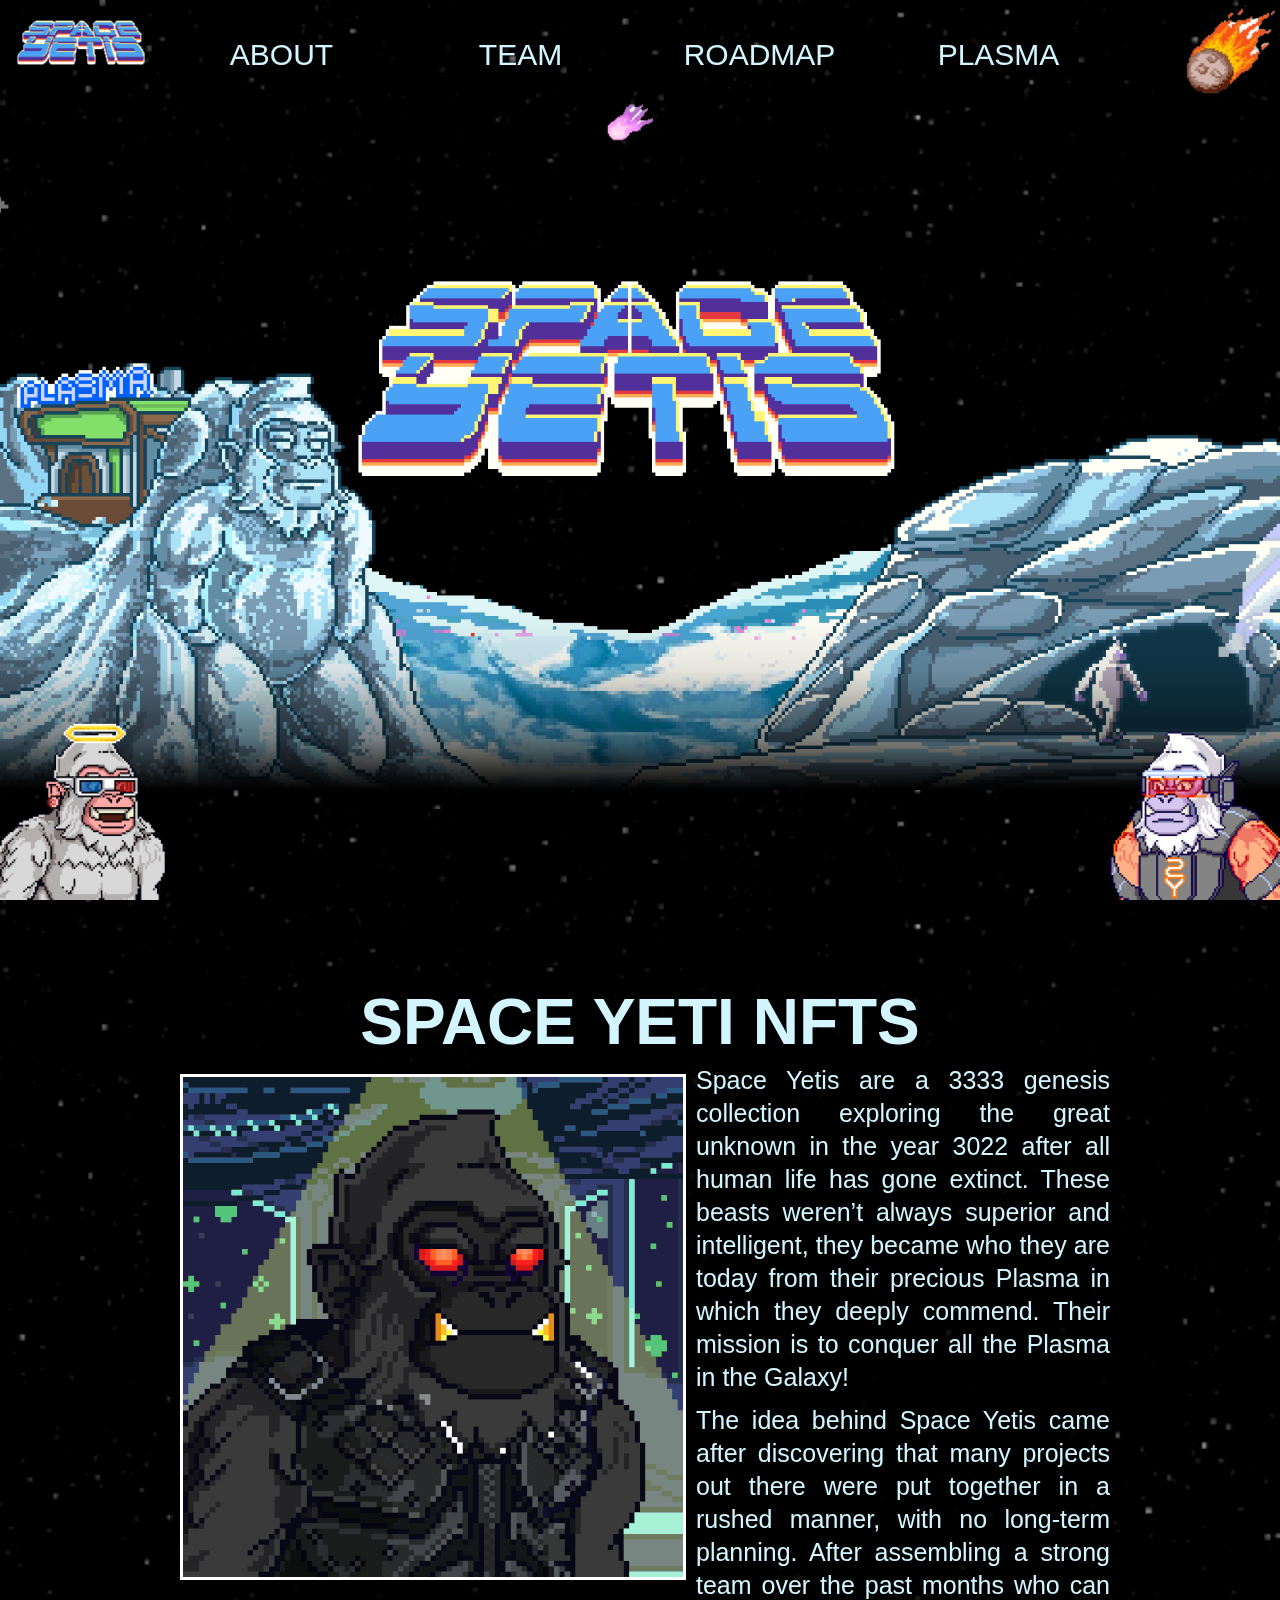
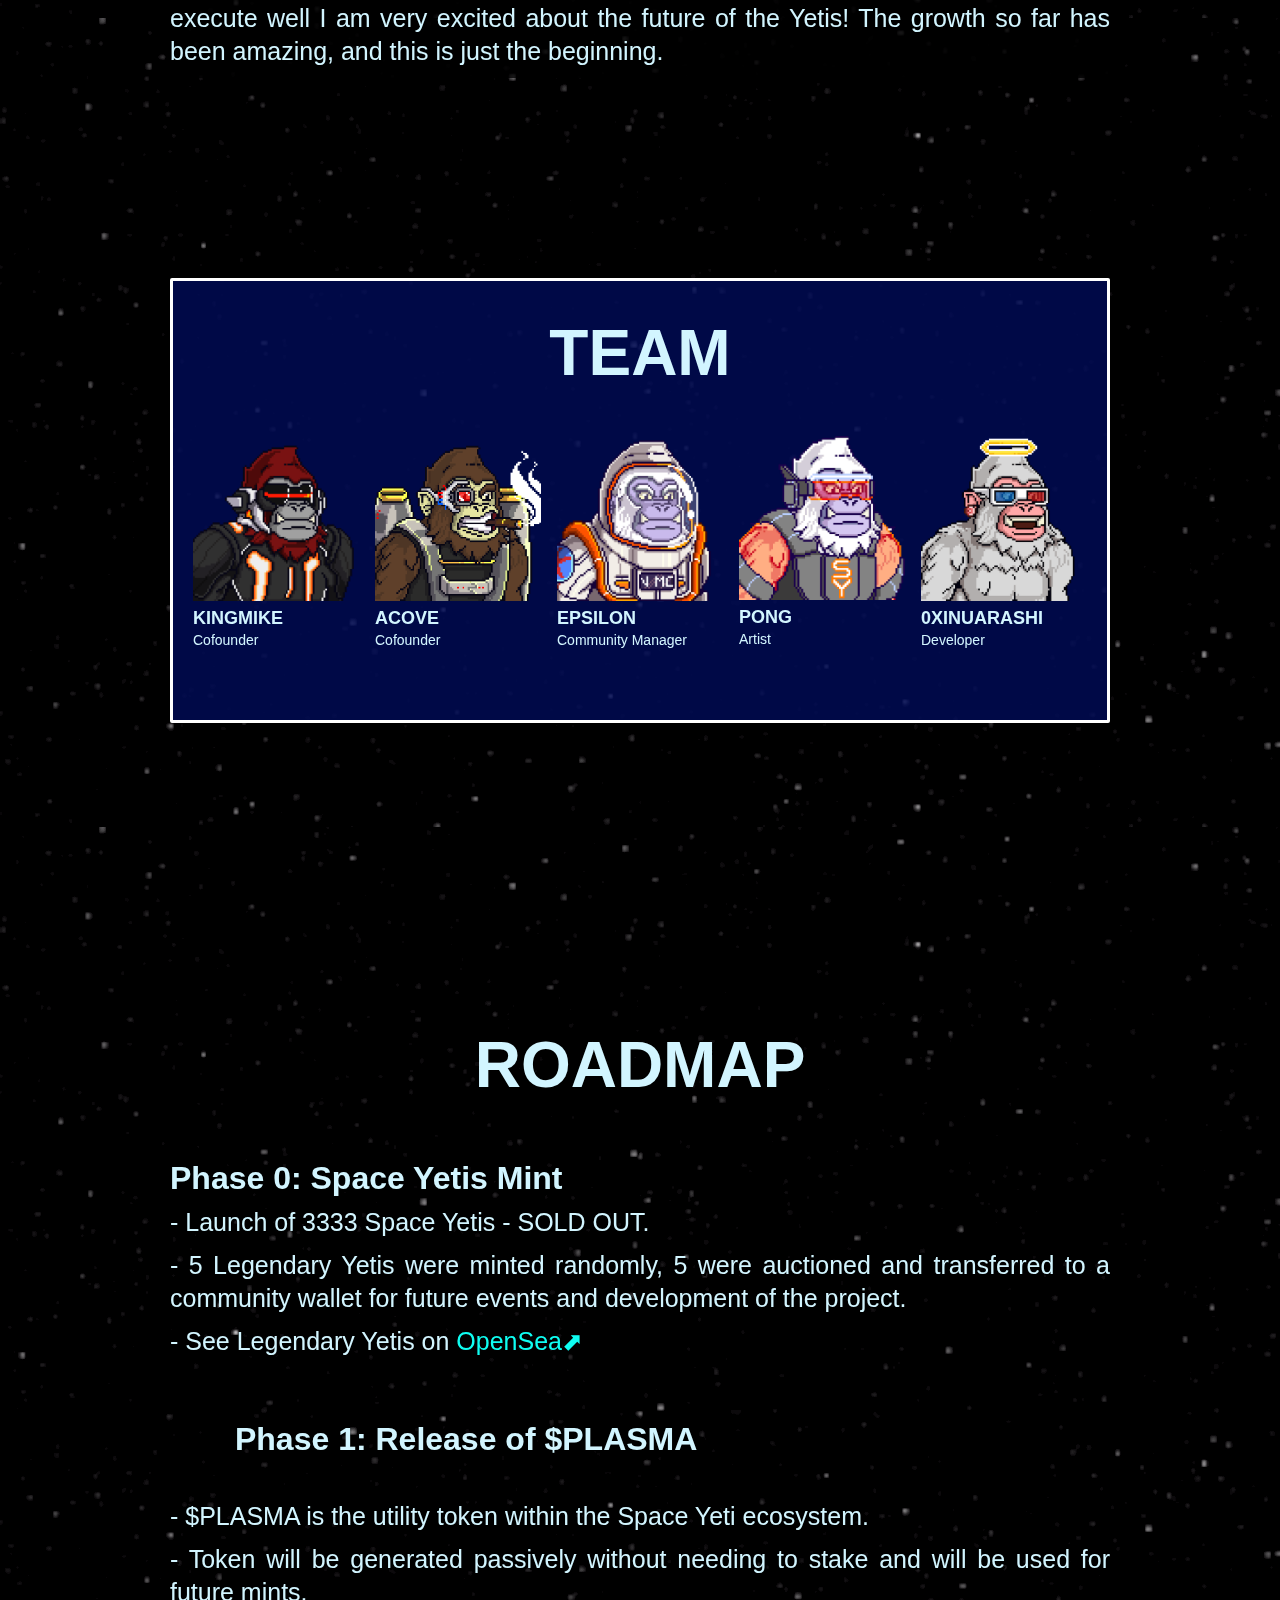
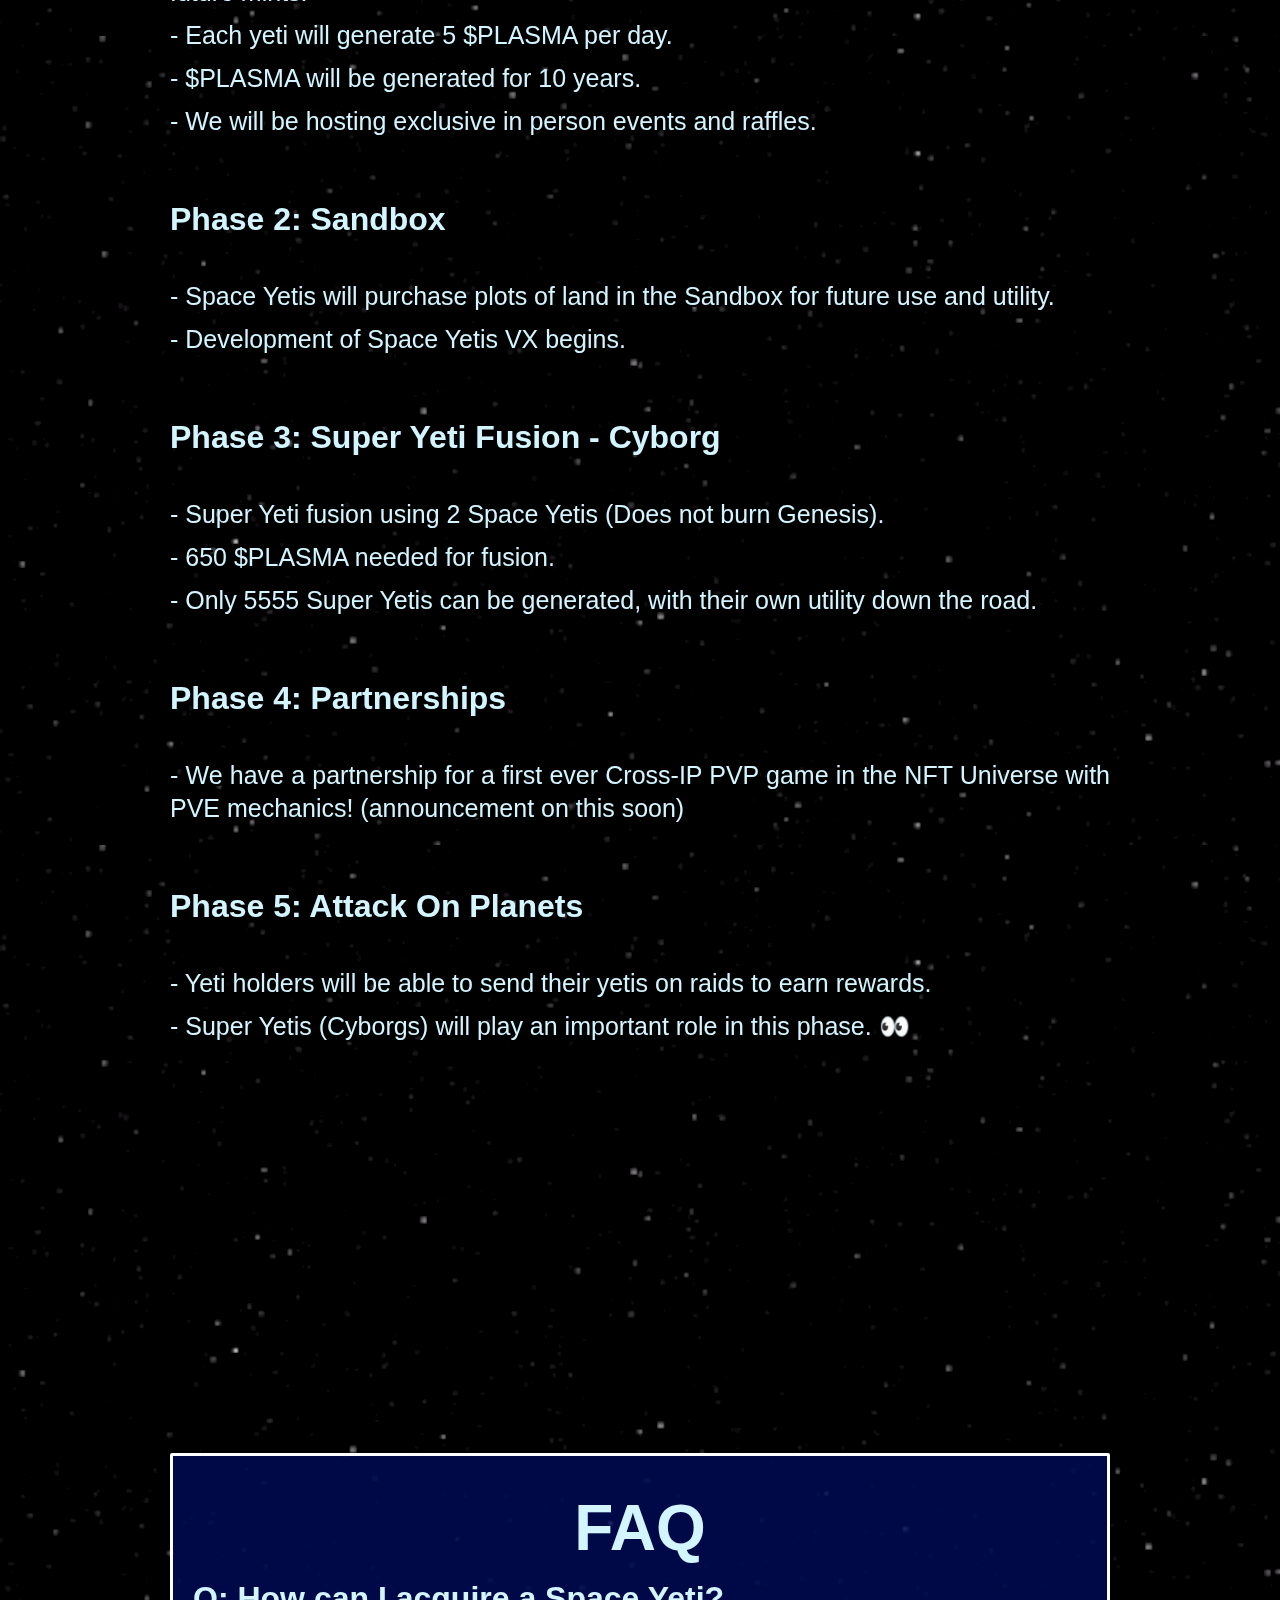
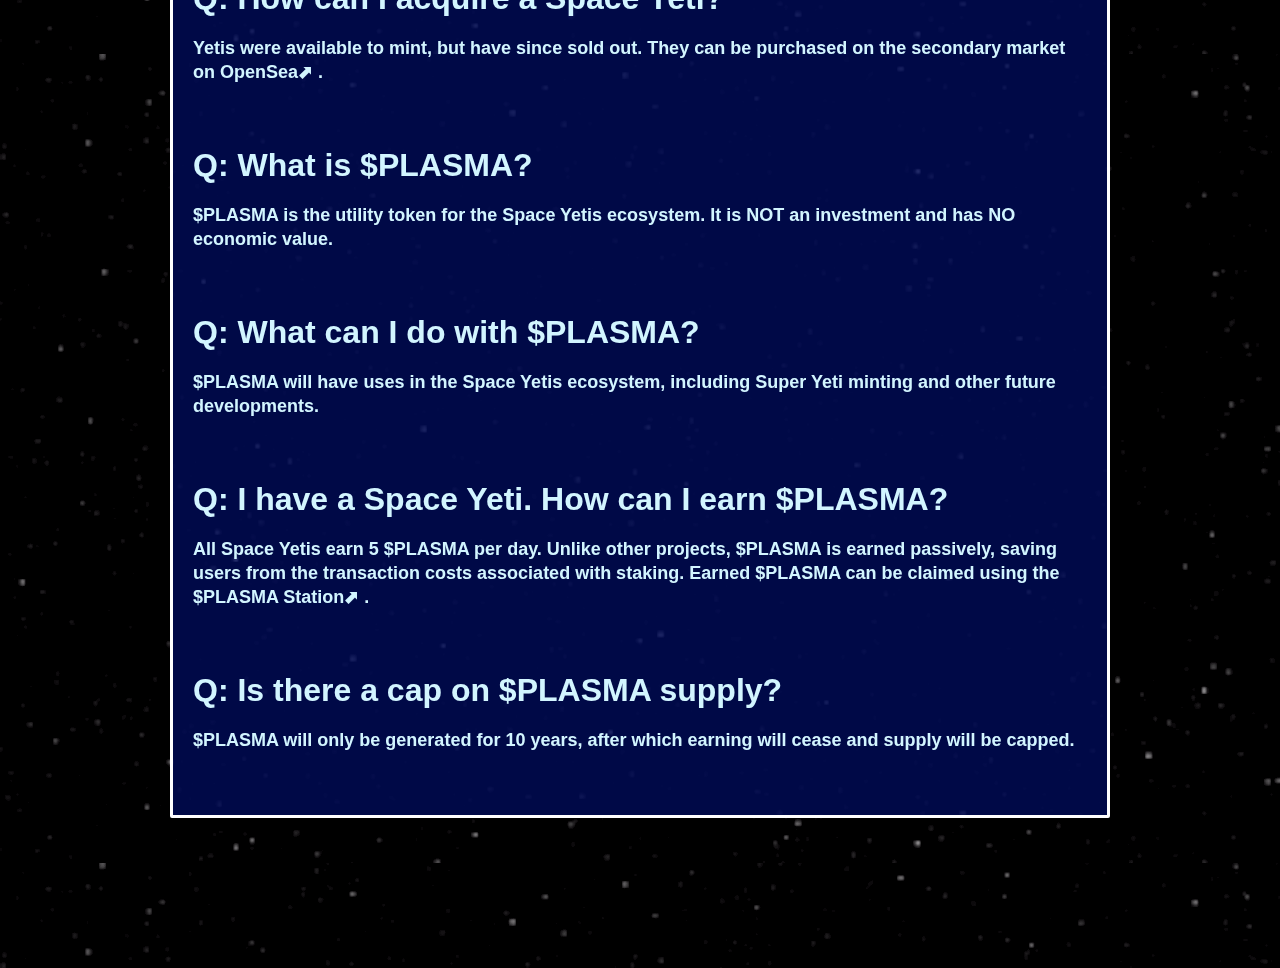
==== index.html @ 7cda2934 "discord embed" ====
<!DOCTYPE html>
<html data-wf-page="611d0d9b752438d09b44e08e" data-wf-site="611d0d9b752438eba744e08d">
   <head>
      <meta charset="utf-8">
      <title>Space Yetis</title>
      <meta content="Space Yetis are a 3333 genesis collection exploring the great unknown in the year 3022 after all human life has gone extinct. Their mission is to conquer all the Plasma in the Galaxy!" name="description">
      <meta content="Space Yetis" property="og:title">
      <meta content="Space Yetis are a 3333 genesis collection exploring the great unknown in the year 3022 after all human life has gone extinct. Their mission is to conquer all the Plasma in the Galaxy!" property="og:description">
      <meta content="Space Yetis" property="twitter:title">
      <meta content="Space Yetis are a 3333 genesis collection exploring the great unknown in the year 3022 after all human life has gone extinct. Their mission is to conquer all the Plasma in the Galaxy!" property="twitter:description">
      <meta property="og:type" content="website">
      <meta property="og:image" content="https://raw.githubusercontent.com/saintmaxi/space-yetis/main/images/epsilon.png">
      <meta property="og:image:width" content="250">
      <meta property="og:image:height" content="250">
      <meta name="twitter:image" content="https://raw.githubusercontent.com/saintmaxi/space-yetis/main/images/epsilon.png"/> 
      <meta content="width=device-width, initial-scale=1" name="viewport">
      <meta content="Webflow" name="generator">
      <script src="js/webflow.js" type="text/javascript"></script>
      <link href="https://fonts.cdnfonts.com/css/minecraft-3" rel="stylesheet">
      <link href="css/yetis.webflow.css" rel="stylesheet" type="text/css">
      <link href="css/normalize.css" rel="stylesheet" type="text/css">
      <link href="css/index.css" rel="stylesheet" type="text/css">
      <script type="text/javascript">!function(o,c){var n=c.documentElement,t=" w-mod-";n.className+=t+"js",("ontouchstart"in o||o.DocumentTouch&&c instanceof DocumentTouch)&&(n.className+=t+"touch")}(window,document);</script>
      <link href="images/favicon.png" rel="shortcut icon" type="image/x-icon">
      <link href="images/webclip.png" rel="apple-touch-icon">
   </head>
   <body class="body">
      <img src="images/comet.png" class="fall meteor1">
      <img src="images/meteor.png" class="fall meteor2">
      <img src="images/meteor.png" class="fall meteor3">
      <img src="images/comet.png" class="fall meteor4">
      <img src="images/comet.png" class="fall meteor5">
      <img src="images/meteor.png" class="fall meteor6">
      <img src="images/ufo.png" class="ufo">


      <img src="images/inu-yeti.png" class="fix"/>
      <img src="images/yeti-base2.png" class="fix2"/>
      <a href="/#"><img id="logo" src="images/logo-cropped.gif"></a>
      <div id="top" class="section star-background wf-section">
         <div class="header w-container">
            <div class="w-layout-grid grid-header">
               <a href="#about" class="link w-inline-block">
                  <div class="header-menu">ABOUT</div>
               </a>
               <a href="#team" class="link w-inline-block">
                  <div class="header-menu">TEAM</div>
               </a>
               <a href="#roadmap" class="link w-inline-block">
                  <div class="header-menu">ROADMAP</div>
               </a>
                  <a href="plasma.html" class="link w-inline-block">
                  <div class="header-menu">PLASMA</div>
               </a>
            </div>
         </div>
      </div>
      <div class="section banner wf-section hide-on-mobile">
         <img src="images/bannergif.gif" loading="lazy" alt="" class="banner-img banner-img3">
         <div class="gradiant"></div>
      </div>
      <div id="about" class="section body-section body-1 wf-section">
         <div class="container w-container box2">
                  <div style="text-align: center;">
                     <h1 class="body-heading section-title yeti-title">SPACE YETI NFTS</h1>
                        <img id = "main-yeti" src="images/yegis.gif" loading="lazy" alt="">
                     <div class="body-text">
                        <p>Space Yetis are a 3333 genesis collection exploring the great unknown in the year 3022 after all human life has gone extinct. These beasts weren’t always superior and intelligent, they became who they are today from their precious Plasma in which they deeply commend. Their mission is to conquer all the Plasma in the Galaxy! </p>
                        <p>The idea behind Space Yetis came after discovering that many projects out there were put together in a rushed manner, with no long-term planning. After assembling a strong team over the past months who can execute well I am very excited about the future of the Yetis! The growth so far has been amazing, and this is just the beginning. </p>
                     </div>
                  </div>
         </div>
      </div>
      <div id="team" class="section body-1 wf-section">
         <div class="container w-container box  w-container2">
         <div class="container w-container">
            <h1 class="body-heading center-div section-title">TEAM</h1>
         </div>
         <div class="container w-container">
            <div class="w-layout-grid grid">
               <div class="link w-inline-block center-div">
                  <img src="images/Mike.png" loading="lazy" width="180" sizes="(max-width: 400px) alt="" style="transform: translate3d(0px, 0px, 0px) scale3d(1, 1, 1) rotateX(0deg) rotateY(0deg) rotateZ(0deg) skew(0deg, 0deg); transform-style: preserve-3d;">
                  <h4 class="heading-5 team">KINGMIKE</h4>
                  Cofounder
               </div>
               <div class="link w-inline-block center-div">
                  <img src="images/acove.png" loading="lazy" width="180" sizes="(max-width: 400px) alt="" style="transform: translate3d(0px, 0px, 0px) scale3d(1, 1, 1) rotateX(0deg) rotateY(0deg) rotateZ(0deg) skew(0deg, 0deg); transform-style: preserve-3d;">
                  <h4 class="heading-5 team">ACOVE</h4>
                  Cofounder
               </div>
               <div class="link w-inline-block center-div">
                  <img src="images/epsilon.png" loading="lazy" width="180" sizes="(max-width: 400px) alt="" style="transform: translate3d(0px, 0px, 0px) scale3d(1, 1, 1) rotateX(0deg) rotateY(0deg) rotateZ(0deg) skew(0deg, 0deg); transform-style: preserve-3d;">
                  <h4 class="heading-5  team">EPSILON</h4>
                  Community Manager
               </div>
               <div class="link w-inline-block center-div">
                  <img src="images/pong.png" loading="lazy" width="180" sizes="(max-width: 400px) 86vw, 248px" alt="" style="transform: translate3d(0px, 0px, 0px) scale3d(1, 1, 1) rotateX(0deg) rotateY(0deg) rotateZ(0deg) skew(0deg, 0deg); transform-style: preserve-3d;">
                  <h4 class="heading-5 team">PONG</h4>
                  Artist
               </div>
               <div class="link w-inline-block center-div">
                  <img src="images/inu-yeti.png" loading="lazy" width="180" sizes="(max-width: 400px) 86vw, 248px" alt="" style="transform: translate3d(0px, 0px, 0px) scale3d(1, 1, 1) rotateX(0deg) rotateY(0deg) rotateZ(0deg) skew(0deg, 0deg); transform-style: preserve-3d;">
                  <h4 class="heading-5 team">0XINUARASHI</h4>
                  Developer
               </div>
            </div>
         </div>
          </div>
      </div>

      <div id="roadmap" class="section body-1 wf-section">
         <div class="container w-container">
            <div id="inner-roadmap" class="scroll">
               <h1 class="body-heading section-title">ROADMAP</h1>
               <div class="body-text">
                  <br>
                  <h2 class="body-heading">Phase 0: Space Yetis Mint</h2>
                  <p>- Launch of 3333 Space Yetis - SOLD OUT.</p>
                  <p>- 5 Legendary Yetis were minted randomly, 5 were auctioned and transferred to a community wallet for future events and development of the project.</p>
                  <p>- See Legendary Yetis on <a href="https://opensea.io/collection/space-yetis-official?search[sortAscending]=true&search[sortBy]=PRICE&search[stringTraits][0][name]=LEGENDARY&search[stringTraits][0][values][0]=Pepe%20Yeti&search[stringTraits][0][values][1]=Monkey%20King%20Yeti&search[stringTraits][0][values][2]=Mecha%20Yeti&search[stringTraits][0][values][3]=Custom%20Yeti%202&search[stringTraits][0][values][4]=Custom%20Yeti%201&search[stringTraits][0][values][5]=Chewbacca%20Yeti&search[stringTraits][0][values][6]=Celestial%20Yeti&search[stringTraits][0][values][7]=Astro%20Yeti&search[stringTraits][0][values][8]=Alien%20Yeti&search[stringTraits][0][values][9]=Alpha%20Yeti" style="color: #0FFEF2" target="_blank" class="link">OpenSea⬈</a></p>
                  <br>
                  <h2 class="body-heading"><span class="one">></span><span class="two">></span><span class="three">></span> Phase 1: Release of $PLASMA</h2>
                  <br>
                  <p>- $PLASMA is the utility token within the Space Yeti ecosystem.</p>
                  <p>- Token will be generated passively without needing to stake and will be used for future mints.</p>
                  <p>- Each yeti will generate 5 $PLASMA per day.</p>
                  <p>- $PLASMA will be generated for 10 years.</p>
                  <p>- We will be hosting exclusive in person events and raffles.</p>
                  <br>
                  <h2 class="body-heading">Phase 2: Sandbox</h2>
                  <br>
                  <p>- Space Yetis will purchase plots of land in the Sandbox for future use and utility.</p>
                  <p>- Development of Space Yetis VX begins.</p>
                  <br>
                  <h2 class="body-heading">Phase 3: Super Yeti Fusion - Cyborg</h2> 
                  <br>
                  <p>- Super Yeti fusion using 2 Space Yetis (Does not burn Genesis).</p>
                  <p>- 650 $PLASMA needed for fusion.</p>
                  <p>- Only 5555 Super Yetis can be generated, with their own utility down the road.</p>
                  <br>
                  <h2 class="body-heading">Phase 4: Partnerships</h2>
                  <br>
                  <p>- We have a partnership for a first ever Cross-IP PVP game in the NFT Universe with PVE mechanics! (announcement on this soon)</p>
                  <br>
                  <h2 class="body-heading">Phase 5: Attack On Planets</h2>
                  <br>
                  <p>- Yeti holders will be able to send their yetis on raids to earn rewards.</p>
                  <p>- Super Yetis (Cyborgs) will play an important role in this phase. 👀</p>
               </div>
            </div>
         </div>
      </div>

      <div id="faq" class="section body-1 wf-section">
         <div class="container w-container box">
            <h1 class="body-heading section-title">FAQ</h1>
            <div class="body-text">
               <h2>Q: How can I acquire a Space Yeti?<h2>
               <h4>Yetis were available to mint, but have since sold out. They can be purchased on the secondary market on <a href="https://opensea.io/collection/space-yetis-official" target="_blank" class="link">OpenSea⬈</a> .</h4>
               <br>
               <h2>Q: What is $PLASMA?<h2>
               <h4>$PLASMA is the utility token for the Space Yetis ecosystem. It is NOT an investment and has NO economic value.</h4>
               <br>
               <h2>Q: What can I do with $PLASMA?<h2>
               <h4>$PLASMA will have uses in the Space Yetis ecosystem, including Super Yeti minting and other future developments.</h4>
               <br>
               <h2>Q: I have a Space Yeti. How can I earn $PLASMA?<h2>
               <h4>All Space Yetis earn 5 $PLASMA per day. Unlike other projects, $PLASMA is earned passively, saving users from the transaction costs associated with staking. Earned $PLASMA can be claimed using the <a href="plasma.html" target="_blank" class="link">$PLASMA Station⬈</a> .</h4>
               <br>
               <h2>Q: Is there a cap on $PLASMA supply?<h2>
               <h4>$PLASMA will only be generated for 10 years, after which earning will cease and supply will be capped.</h4>
               <br>
            </div>
         </div>
      </div>
      <div>
         <div class="section body-section footer wf-section">
            <div class="container w-container footer-section">
               <div class="w-row">
                  <a href="https://twitter.com/SpaceYetisNFT" target="_blank" class="link w-inline-block">
                     <img src="images/twitter.png" loading="lazy" alt="">
                  </a>
                  <a href="https://discord.gg/spaceyetis" target="_blank" class="link w-inline-block">
                     <img src="images/discord.png" loading="lazy" alt="">
                  </a>
                  <a href="https://opensea.io/collection/space-yetis-official" target="_blank" class="link w-inline-block">
                     <img src="images/opensea.png" loading="lazy" alt="">
                  </a>
                  <a href="https://etherscan.io/address/0x33a39af0f83e9d46a055e6eebde3296d26d916f4" target="_blank" class="link w-inline-block">
                     <img src="images/etherscan.png" loading="lazy" alt="">
                  </a>
               </div>
            </div>
         </div>
      </div>
      <script src="https://d3e54v103j8qbb.cloudfront.net/js/jquery-3.5.1.min.dc5e7f18c8.js?site=611d0d9b752438eba744e08d" type="text/javascript" integrity="sha256-9/aliU8dGd2tb6OSsuzixeV4y/faTqgFtohetphbbj0=" crossorigin="anonymous"></script>
      <script type="application/javascript"
         src="https://cdn-cors.ethers.io/lib/ethers-5.5.1.umd.min.js"></script>
      <link href="css/webflow.css" rel="stylesheet" type="text/css">
      <script src="./scripts/animations.js"></script>

   </body>
</html>
---- css/yetis.webflow.css ----
.w-layout-grid {
	display: -ms-grid;
	display: grid;
	grid-auto-columns: 1fr;
	-ms-grid-columns: 1fr 1fr;
	grid-template-columns: 1fr 1fr;
	-ms-grid-rows: auto auto;
	grid-template-rows: auto auto;
	grid-row-gap: 16px;
	grid-column-gap: 16px
}

html, body {
	overscroll-behavior: none;
	font-family: Minecraft, sans-serif;
	margin: 0;
	width: 100%;
	height: 100%;
}

select {
	color: black;
	font-size: 23px;
	line-height: 25px;
	padding-bottom: 5px;
}

p {
            text-align: justify;
            font-size: 25px;
            text-shadow: 2px 2px black;
        }

#main-yeti {
	float: left; 
    margin: 10px;
	border: 3px solid white;
}

#logo {
	position: absolute;
    display: inline;
    text-align: center;
    top: 19px;
    left: 17px;
	width: 10vw;
}


.body {
	background-image: url(../images/stars.gif);
	font-family: 'Minecraft', sans-serif;
	background-size: auto;
	background-repeat: repeat;
	color: #d2f5ff;
}

.grid {
	justify-items: center;
	-webkit-box-align: center;
	-webkit-align-items: center;
	-ms-flex-align: center;
	align-items: center;
	grid-template-areas: "Area Area";
	-ms-grid-columns: 1fr 1fr 1fr 1fr 1fr;
	grid-template-columns: 1fr 1fr 1fr 1fr 1fr;
	-ms-grid-rows: auto;
	grid-template-rows: auto
}

.grid-header {
	justify-items: center;
	-webkit-box-align: center;
	-webkit-align-items: center;
	-ms-flex-align: center;
	align-items: center;
	grid-template-areas: "Area Area";
	-ms-grid-columns: 1fr 1fr 1fr 1fr;
	grid-template-columns: 1fr 1fr 1fr 1fr;
	-ms-grid-rows: auto;
	grid-template-rows: auto
}

.header-text {
	font-size: 30px;
	line-height: 45px
}

.header {
	padding-top: 40px;
	padding-bottom: 40px
}

.header-menu {
	font-size: 30px;
	line-height: 30px
}

.text-block {
	font-size: 25px;
	line-height: 30px
}

.text-block-2 {
	font-size: 25px;
	line-height: 30px
}

.body-text {
	font-size: 33px;
	line-height: 33px;
	text-align: left
}

.description-container {
	max-width: 800px
}

.message-container {
	max-width: 900px;
	padding-bottom: 100px
}

.message-div {
	padding: 15px 20px;
	border-style: solid;
	border-width: 4px;
	border-color: #00fff2;
	border-radius: 9px
}

.message-text {
	font-family: 'Minecraft', sans-serif;
	font-size: 20px;
	line-height: 25px;
	text-align: center
}

.banner-text {
	font-family: 'Minecraft', sans-serif;
	color: #dedcff;
	font-size: 50px;
	text-align: center;
}

#public {
	display: none;
}

.section {
	padding-top: 100px;
	padding-bottom: 100px;
	background-position: 0 0;
	background-size: 500px

}

.section.star-background {
	background-position: 50% 50%;
	background-size: 500px
}

.banner img {
	object-fit: fill;
	z-index: -5;
}

.banner-img3 {
	margin-top: 13vh;
}

.gradiant{
  background:rgba(255, 255, 255, 0) linear-gradient(to bottom, rgba(0, 0, 0, 0) 10%, rgb(0 0 0 / 10%) 40%, rgb(0 0 0 / 50%) 75%, rgb(0 0 0) 100%) repeat scroll 0 0;
  position: relative;
  margin-top: -200px;
  height: 200px;
}

.section.footer {
	padding-top: 10px;
	padding-bottom: 10px;
	background-position: 100% 50%;
	background-size: cover;
	background-repeat: no-repeat;
}

.footer .link {
	transition: transform ease 300ms;
}

.footer .link:hover {
  transform: translate(0, -5px);
}

.lightning{
  position: fixed;
  top: 0;
  left: 0;
  width: 100%;
  height: 100%;
  background: url('../images/lightning.png');
  background-position: center center;
  background-origin: content-box;
  background-size: cover;
  background-attachment: fixed;
  -webkit-filter: brightness(2);
  filter: brightness(2);
  -o-filter: brightness(2);
  -moz-filter: brightness(2);
  z-index: -1;
}

#reveal-countdown{ 
	font-size: 20px;
}

#balance {
	color: white;
}

#claimable{
	color: white;
}

.flashit{
	-webkit-animation: flash ease-out 8s infinite;
	-moz-animation: flash ease-out 8s infinite;
	animation: flash ease-out 8s infinite;
	animation-delay: 0s;
}

@-webkit-keyframes flash {
	from { opacity: 0; } 
  92% { opacity: 0; }
	93% { opacity: 0.6; }
  94% { opacity: 0.2; }
  96% { opacity: 0.9; } 
	to { opacity: 0; }
}

@keyframes flash {
	from { opacity: 0; } 
    92% { opacity: 0; }
	93% { opacity: 0.6; }
    94% { opacity: 0.2; }
    96% { opacity: 1; } 
	to { opacity: 0; }
}

#claim {
	padding:  10px;
}

.section-2 {
	background-position: 50% 50%;
	background-size: cover;
}

.grid-2 {
	-ms-grid-columns: 1fr;
	grid-template-columns: 1fr;
	-ms-grid-rows: auto auto auto auto;
	grid-template-rows: auto auto auto auto
}

.footer-text {
	font-size: 18px
}

.footer-text.big {
	font-size: 30px;
	line-height: 35px
}

.footer-section {
	margin: auto;
	padding: 5px;
	width: 100%;
	text-align: center;
}

.center-div {
	display: -webkit-box;
	display: -webkit-flex;
	display: -ms-flexbox;
	display: flex;
	margin-bottom: 50px;
	-webkit-box-orient: vertical;
	-webkit-box-direction: normal;
	-webkit-flex-direction: column;
	-ms-flex-direction: column;
	flex-direction: column;
	-webkit-box-pack: center;
	-webkit-justify-content: center;
	-ms-flex-pack: center;
	justify-content: center;
	-webkit-box-align: center;
	-webkit-align-items: center;
	-ms-flex-align: center;
	align-items: center
}

.button {
	background-color: #d2f5ff;
	color: #000;
	font-size: 23px;
	line-height: 25px
}

.button.mint-button {
	margin-top: 10px;
	padding-bottom: 5px;
	text-align: center
}

.button.connect-button {
	padding-bottom: 5px;
	text-align: center
}

.link {
	color: #d2f5ff;
	text-decoration: none
}

.link:hover {
    color: #f0fcff;
}

.section-title{
	font-size:  64px;
	line-height:  64px;
	text-align: center;
}

.grid-3 {
	justify-items: center;
	-webkit-box-align: center;
	-webkit-align-items: center;
	-ms-flex-align: center;
	align-items: center;
	-ms-grid-columns: 1fr 1fr 1fr;
	grid-template-columns: 1fr 1fr 1fr;
	-ms-grid-rows: auto;
	grid-template-rows: auto
}

.grid-4 {
	-ms-grid-columns: 1fr 1fr 1fr;
	grid-template-columns: 1fr 1fr 1fr;
	-ms-grid-rows: auto;
	grid-template-rows: auto
}

.image-show {
	display: -webkit-box;
	display: -webkit-flex;
	display: -ms-flexbox;
	display: flex;
	-webkit-box-orient: vertical;
	-webkit-box-direction: normal;
	-webkit-flex-direction: column;
	-ms-flex-direction: column;
	flex-direction: column;
	-webkit-box-align: center;
	-webkit-align-items: center;
	-ms-flex-align: center;
	align-items: center
}

.div-block {
	padding-top: 5px;
	padding-right: 15px;
	padding-left: 15px;
	background-color: hsla(0, 0%, 100%, .21);
	opacity: 1
}

.banner-img {
	width: 100%;
}

#title-name {
	margin-top: 10vh;
	text-align: center;
	font-size: 17vh;
	margin-bottom: 5vh;
	line-height: 17vh;
	color: #eded78;
	text-shadow: 6px 7px #795a23, 0 1px 7px black, 1px 0 black, 0 -1px black;
}

#title-footer{
	text-align: center;
	font-size: 5vh;
	margin-bottom: 10vh;
	line-height: 5vh;
	color: #eded78;
	text-shadow: 6px 7px #795a23, 0 1px 7px black, 1px 0 black, 0 -1px black;
}

.show-image {
	margin-bottom: 10px;
}

@media screen and (max-width: 1000px) {

	.grid {
	    grid-template-areas:
	        "Area Area"
	        "Area-2 Area-2"
	        "Area-3 Area-3";
	    -ms-grid-columns: 1fr 1fr;
	    grid-template-columns: 1fr 1fr;
	    -ms-grid-rows: auto auto auto;
	    grid-template-rows: auto auto auto;
	    text-align: center;
	}

	.banner-img3 {
		margin-top: 13vh;
	}

	.gradiant{
	  background:rgba(255, 255, 255, 0) linear-gradient(to bottom, rgba(0, 0, 0, 0) 10%, rgb(0 0 0 / 10%) 40%, rgb(0 0 0 / 50%) 75%, rgb(0 0 0) 100%) repeat scroll 0 0;
	  position: relative;
	  margin-top: -200px;
	  height: 200px;
	  width:  100%;
	}

	.banner-img3 {
		margin-top: 13vh;
	}

	#main-yeti{
		width: 90%;
		margin-left: 5%;
		margin-right: 5%;
		border: 3px solid white;
	}

	#roadmap, #team, #inner-roadmap, #faq {
		padding: 5px;
	}

	.footer-section {
		margin: auto;
		padding: 5px;
		width: 100%;
		text-align: center;
	}

	.fall {
		visibility: hidden;
	}
}

.banner {
	padding-top: 10px;
	position: relative;
	z-index: -2;
}

.team {
	margin-top: 5px;
	margin-bottom: 0px;
}

.yeti-title{
	margin-top: 0px;
	padding-top: 0px;
}

.scroll {
		background-image: none;
		padding-top: 10vh;
	    padding-bottom: 200px;
	    color: #d2f5ff;
	    background-size: 100% 100%;
}

@media only screen and (max-width: 720px) {
	.scroll {
		background-image: none;
		padding-top: 10vh;
	    padding-right: 10vw;
	    padding-bottom: 200px;
	    padding-left: 15vw;
	    color: #d2f5ff;
	    background-size: 100% 100%;
	}

	.banner-img3 {
		margin-top: 13vh;
		max-width: 720px;
	}

	.gradiant{
	  background:rgba(255, 255, 255, 0) linear-gradient(to bottom, rgba(0, 0, 0, 0) 10%, rgb(0 0 0 / 10%) 40%, rgb(0 0 0 / 50%) 75%, rgb(0 0 0) 100%) repeat scroll 0 0;
	  position: relative;
	  margin-top: -200px;
	  height: 200px;
	  max-width: 1080px;
	}
}

.account-container {
	float: right;
	margin-top: 20px;
	margin-right: 20px;
}

.mint-container {
	text-align: center;
}

.title-image{
    display:block;
    margin:auto;
    margin-top: 50px;
}


.fix{
    position:fixed;
    bottom:0px;
    left:0%;
    max-width: 20vw;
    max-height: 20vh;
    z-index: -1;
}

.fix2{
    position:fixed;
    bottom:0px;
    right:0%;
    max-width: 20vw;
    max-height: 20vh;
    z-index: -1;
}

.fixed-banner{
	position:fixed;
    bottom:0px;
    z-index: -1;
}


.meteor1{
    position:fixed;
    top:100px;
    right:600px;
    max-width: 100px;
    max-height: 100px;
    z-index: -3;
}

.meteor2{
    position:fixed;
    top:0px;
    right:0%;
    max-width: 100px;
    max-height: 100px;
    z-index: -3;
}

.meteor3{
    position:fixed;
    top:-300px;
    right:800px;
    max-width: 50px;
    max-height: 50px;
    z-index: -3;
}

.meteor4{
    position:fixed;
    top:-600px;
    right:1000px;
    max-width: 120px;
    max-height: 120px;
    z-index: -3;
}

.meteor5{
    position:fixed;
    top:-500px;
    right:-500px;
    max-width: 120px;
    max-height: 120px;
    z-index: -3;
}

.meteor6{
    position:fixed;
    top:-500px;
    right:-1000px;
    max-width: 120px;
    max-height: 120px;
    z-index: -3;
}

.ufo{
    position:fixed;
    top:15%;
    left:-100px;
    max-width: 120px;
    max-height: 120px;
    z-index: -3;
}


.box {
	border-style: solid;
	border-color: white;
	border-radius: 2px;
	padding: 20px;
	background-color: rgba(0, 11, 89, 0.8);
}

.box2 {
	background-color: rgb(0, 0, 0, 0.8);
}

.box3 {
	background-color: rgb(0, 0, 0, 0.8);
	padding: 50px;
	border-style: solid;
	border-color: white;
	border-radius: 2px;
	min-height: 60vh;
}


@media screen and (max-width:1200px) {
	.grid-header {
		justify-items: center;
		-webkit-box-align: center;
		-webkit-align-items: center;
		-ms-flex-align: center;
		align-items: center;
		grid-template-areas: "Area Area";
		-ms-grid-columns: 1fr 1fr;
		grid-template-columns: 1fr 1fr;
		-ms-grid-rows: auto;
		grid-template-rows: auto
	}
}

@media screen and (max-width:991px) {
	#logo {
		position: initial;
		display: block;
		text-align: center;
		width: 50vw;
		margin: auto;
		padding-top: 10px;
	}

	.hide-on-mobile {
        display: none !important;
    }

	#about {
		padding: 0;
	}

	.header {
		padding-top: 10px;
		padding-right: 40px;
		padding-left: 40px
	}

	.header-menu {
		font-size: 25px;
		margin-bottom: 10px;
	}

	.description-container {
		padding-right: 40px;
		padding-left: 40px
	}
	.message-container {
		padding-right: 20px;
		padding-left: 20px
	}

	.box3 {
		margin-top: 15vh;
		width: 100%;
		position: relative;
		background-color: rgb(0, 0, 0, 0.8);
		padding: 50px;
		min-height: 40vh;
	}
	#minting-countdown {
		font-size: 2vh;
	}

}

@media screen and (max-width:767px) {
	.header {
		padding-right: 20px;
		padding-left: 20px
	}
	.description-container {
		padding-right: 20px;
		padding-left: 20px
	}
	.container {
	}
	.grid-4 {
		display: -webkit-box;
		display: -webkit-flex;
		display: -ms-flexbox;
		display: flex;
		-webkit-box-orient: vertical;
		-webkit-box-direction: normal;
		-webkit-flex-direction: column;
		-ms-flex-direction: column;
		flex-direction: column
	}
}

@media screen and (max-width:479px) {
	.grid {
		grid-template-areas: "Area Area" "Area-2 Area-2" "Area-3 Area-3";
		-ms-grid-columns: 1fr 1fr;
		grid-template-columns: 1fr 1fr;
		-ms-grid-rows: auto auto auto;
		grid-template-rows: auto auto auto;
		text-align: center
	}
	.header {
		padding-bottom: 20px
	}
	.message-div {
		padding: 10px 15px
	}
	.button.connect-button {
		margin-top: 0
	}
}

.mint-section {
	padding-top: 50px;
}

#top {
	padding-bottom: 0px;
	padding-top: 0px;
}

#about {
	z-index: 4;
}

#w-node-_8118cffc-f364-eab8-b603-6e541b8596ac-9b44e08e {
	-ms-grid-row: span 1;
	grid-row-start: span 1;
	-ms-grid-row-span: 1;
	grid-row-end: span 1;
	-ms-grid-column: span 2;
	grid-column-start: span 2;
	-ms-grid-column-span: 2;
	grid-column-end: span 2
}
---- css/index.css ----
@media screen and (max-width: 991px) {
    p {
        padding: 20px;
        margin: 0;
        font-size: 20px;
    }

    .section-title {
        font-size: 36px;
        line-height: 36px;
        text-align: center;
    }

    .body-heading {
        text-align: center;
        margin: 0;
        margin-top: 10px;
    }

}

@keyframes blinker {
    50% {
      opacity: 0;
    }
}

.blinking {
    animation: blinker 1.6s linear infinite;
}


.one {
    opacity: 0;
    -webkit-animation: dot 1.3s infinite;
    -webkit-animation-delay: 0.0s;
    animation: dot 1.3s infinite;
    animation-delay: 0.0s;
  }
  
  .two {
    opacity: 0;
    -webkit-animation: dot 1.3s infinite;
    -webkit-animation-delay: 0.2s;
    animation: dot 1.3s infinite;
    animation-delay: 0.2s;
  }
  
  .three {
    opacity: 0;
    -webkit-animation: dot 1.3s infinite;
    -webkit-animation-delay: 0.3s;
    animation: dot 1.3s infinite;
    animation-delay: 0.3s;
  }
  
  @-webkit-keyframes dot {
    0% {
        opacity: 0;
    }
    50% {
        opacity: 0;
    }
    100% {
        opacity: 1;
    }
  }
  
  @keyframes dot {
    0% {
        opacity: 0;
    }
    50% {
        opacity: 0;
    }
    100% {
        opacity: 1;
    }
  }
---- css/webflow.css ----
@font-face{font-family:webflow-icons;src:url([data-uri]) format('truetype');font-weight:400;font-style:normal}[class^=w-icon-],[class*=" w-icon-"]{font-family:webflow-icons!important;speak:none;font-style:normal;font-weight:400;font-variant:normal;text-transform:none;line-height:1;-webkit-font-smoothing:antialiased;-moz-osx-font-smoothing:grayscale}.w-icon-slider-right:before{content:"\e600"}.w-icon-slider-left:before{content:"\e601"}.w-icon-nav-menu:before{content:"\e602"}.w-icon-arrow-down:before,.w-icon-dropdown-toggle:before{content:"\e603"}.w-icon-file-upload-remove:before{content:"\e900"}.w-icon-file-upload-icon:before{content:"\e903"}*{-webkit-box-sizing:border-box;-moz-box-sizing:border-box;box-sizing:border-box}html{height:100%}body{margin:0;min-height:100%;background-color:#fff;font-family:Arial,sans-serif;font-size:14px;line-height:20px;color:#333}img{max-width:100%;vertical-align:middle;display:inline-block}html.w-mod-touch *{background-attachment:scroll!important}.w-block{display:block}.w-inline-block{max-width:100%;display:inline-block}.w-clearfix:before,.w-clearfix:after{content:" ";display:table;grid-column-start:1;grid-row-start:1;grid-column-end:2;grid-row-end:2}.w-clearfix:after{clear:both}.w-hidden{display:none}.w-button{display:inline-block;padding:9px 15px;background-color:#3898ec;color:#fff;border:0;line-height:inherit;text-decoration:none;cursor:pointer;border-radius:0}input.w-button{-webkit-appearance:button}html[data-w-dynpage] [data-w-cloak]{color:transparent!important}.w-webflow-badge,.w-webflow-badge *{position:static;left:auto;top:auto;right:auto;bottom:auto;z-index:auto;display:block;visibility:visible;overflow:visible;overflow-x:visible;overflow-y:visible;box-sizing:border-box;width:auto;height:auto;max-height:none;max-width:none;min-height:0;min-width:0;margin:0;padding:0;float:none;clear:none;border:0 transparent;border-radius:0;background:0 0;background-image:none;background-position:0% 0%;background-size:auto auto;background-repeat:repeat;background-origin:padding-box;background-clip:border-box;background-attachment:scroll;background-color:transparent;box-shadow:none;opacity:1;transform:none;transition:none;direction:ltr;font-family:inherit;font-weight:inherit;color:inherit;font-size:inherit;line-height:inherit;font-style:inherit;font-variant:inherit;text-align:inherit;letter-spacing:inherit;text-decoration:inherit;text-indent:0;text-transform:inherit;list-style-type:disc;text-shadow:none;font-smoothing:auto;vertical-align:baseline;cursor:inherit;white-space:inherit;word-break:normal;word-spacing:normal;word-wrap:normal}.w-webflow-badge{position:fixed!important;display:inline-block!important;visibility:visible!important;opacity:1!important;z-index:2147483647!important;top:auto!important;right:12px!important;bottom:12px!important;left:auto!important;color:#aaadb0!important;background-color:#fff!important;border-radius:3px!important;padding:6px 8px 6px 6px!important;font-size:12px!important;opacity:1!important;line-height:14px!important;text-decoration:none!important;transform:none!important;margin:0!important;width:auto!important;height:auto!important;overflow:visible!important;white-space:nowrap;box-shadow:0 0 0 1px rgba(0,0,0,.1),0 1px 3px rgba(0,0,0,.1);cursor:pointer}.w-webflow-badge>img{display:inline-block!important;visibility:visible!important;opacity:1!important;vertical-align:middle!important}h1,h2,h3,h4,h5,h6{font-weight:700;margin-bottom:10px}h1{font-size:38px;line-height:44px;margin-top:20px}h2{font-size:32px;line-height:36px;margin-top:20px}h3{font-size:24px;line-height:30px;margin-top:20px}h4{font-size:18px;line-height:24px;margin-top:10px}h5{font-size:14px;line-height:20px;margin-top:10px}h6{font-size:12px;line-height:18px;margin-top:10px}p{margin-top:0;margin-bottom:10px}blockquote{margin:0 0 10px;padding:10px 20px;border-left:5px solid #e2e2e2;font-size:18px;line-height:22px}figure{margin:0;margin-bottom:10px}figcaption{margin-top:5px;text-align:center}ul,ol{margin-top:0;margin-bottom:10px;padding-left:40px}.w-list-unstyled{padding-left:0;list-style:none}.w-embed:before,.w-embed:after{content:" ";display:table;grid-column-start:1;grid-row-start:1;grid-column-end:2;grid-row-end:2}.w-embed:after{clear:both}.w-video{width:100%;position:relative;padding:0}.w-video iframe,.w-video object,.w-video embed{position:absolute;top:0;left:0;width:100%;height:100%}fieldset{padding:0;margin:0;border:0}button,html input[type=button],input[type=reset]{border:0;cursor:pointer;-webkit-appearance:button}.w-form{margin:0 0 15px}.w-form-done{display:none;padding:20px;text-align:center;background-color:#ddd}.w-form-fail{display:none;margin-top:10px;padding:10px;background-color:#ffdede}label{display:block;margin-bottom:5px;font-weight:700}.w-input,.w-select{display:block;width:100%;height:38px;padding:8px 12px;margin-bottom:10px;font-size:14px;line-height:1.428571429;color:#333;vertical-align:middle;background-color:#fff;border:1px solid #ccc}.w-input:-moz-placeholder,.w-select:-moz-placeholder{color:#999}.w-input::-moz-placeholder,.w-select::-moz-placeholder{color:#999;opacity:1}.w-input:-ms-input-placeholder,.w-select:-ms-input-placeholder{color:#999}.w-input::-webkit-input-placeholder,.w-select::-webkit-input-placeholder{color:#999}.w-input:focus,.w-select:focus{border-color:#3898ec;outline:0}.w-input[disabled],.w-select[disabled],.w-input[readonly],.w-select[readonly],fieldset[disabled] .w-input,fieldset[disabled] .w-select{cursor:not-allowed;background-color:#eee}textarea.w-input,textarea.w-select{height:auto}.w-select{background-color:#f3f3f3}.w-select[multiple]{height:auto}.w-form-label{display:inline-block;cursor:pointer;font-weight:400;margin-bottom:0}.w-radio{display:block;margin-bottom:5px;padding-left:20px}.w-radio:before,.w-radio:after{content:" ";display:table;grid-column-start:1;grid-row-start:1;grid-column-end:2;grid-row-end:2}.w-radio:after{clear:both}.w-radio-input{margin:4px 0 0;margin-top:1px \9;line-height:normal;float:left;margin-left:-20px}.w-radio-input{margin-top:3px}.w-file-upload{display:block;margin-bottom:10px}.w-file-upload-input{width:.1px;height:.1px;opacity:0;overflow:hidden;position:absolute;z-index:-100}.w-file-upload-default,.w-file-upload-uploading,.w-file-upload-success{display:inline-block;color:#333}.w-file-upload-error{display:block;margin-top:10px}.w-file-upload-default.w-hidden,.w-file-upload-uploading.w-hidden,.w-file-upload-error.w-hidden,.w-file-upload-success.w-hidden{display:none}.w-file-upload-uploading-btn{display:flex;font-size:14px;font-weight:400;cursor:pointer;margin:0;padding:8px 12px;border:1px solid #ccc;background-color:#fafafa}.w-file-upload-file{display:flex;flex-grow:1;justify-content:space-between;margin:0;padding:8px 9px 8px 11px;border:1px solid #ccc;background-color:#fafafa}.w-file-upload-file-name{font-size:14px;font-weight:400;display:block}.w-file-remove-link{margin-top:3px;margin-left:10px;width:auto;height:auto;padding:3px;display:block;cursor:pointer}.w-icon-file-upload-remove{margin:auto;font-size:10px}.w-file-upload-error-msg{display:inline-block;color:#ea384c;padding:2px 0}.w-file-upload-info{display:inline-block;line-height:38px;padding:0 12px}.w-file-upload-label{display:inline-block;font-size:14px;font-weight:400;cursor:pointer;margin:0;padding:8px 12px;border:1px solid #ccc;background-color:#fafafa}.w-icon-file-upload-icon,.w-icon-file-upload-uploading{display:inline-block;margin-right:8px;width:20px}.w-icon-file-upload-uploading{height:20px}.w-container{margin-left:auto;margin-right:auto;max-width:940px}.w-container:before,.w-container:after{content:" ";display:table;grid-column-start:1;grid-row-start:1;grid-column-end:2;grid-row-end:2}.w-container:after{clear:both}.w-container .w-row{margin-left:-10px;margin-right:-10px}.w-row:before,.w-row:after{content:" ";display:table;grid-column-start:1;grid-row-start:1;grid-column-end:2;grid-row-end:2}.w-row:after{clear:both}.w-row .w-row{margin-left:0;margin-right:0}.w-col{position:relative;float:left;width:100%;min-height:1px;padding-left:10px;padding-right:10px}.w-col .w-col{padding-left:0;padding-right:0}.w-col-1{width:8.33333333%}.w-col-2{width:16.66666667%}.w-col-3{width:25%}.w-col-4{width:33.33333333%}.w-col-5{width:41.66666667%}.w-col-6{width:50%}.w-col-7{width:58.33333333%}.w-col-8{width:66.66666667%}.w-col-9{width:75%}.w-col-10{width:83.33333333%}.w-col-11{width:91.66666667%}.w-col-12{width:100%}.w-hidden-main{display:none!important}@media screen and (max-width:991px){.w-container{max-width:728px}.w-hidden-main{display:inherit!important}.w-hidden-medium{display:none!important}.w-col-medium-1{width:8.33333333%}.w-col-medium-2{width:16.66666667%}.w-col-medium-3{width:25%}.w-col-medium-4{width:33.33333333%}.w-col-medium-5{width:41.66666667%}.w-col-medium-6{width:50%}.w-col-medium-7{width:58.33333333%}.w-col-medium-8{width:66.66666667%}.w-col-medium-9{width:75%}.w-col-medium-10{width:83.33333333%}.w-col-medium-11{width:91.66666667%}.w-col-medium-12{width:100%}.w-col-stack{width:100%;left:auto;right:auto}}@media screen and (max-width:767px){.w-hidden-main{display:inherit!important}.w-hidden-medium{display:inherit!important}.w-hidden-small{display:none!important}.w-row,.w-container .w-row{margin-left:0;margin-right:0}.w-col{width:100%;left:auto;right:auto}.w-col-small-1{width:8.33333333%}.w-col-small-2{width:16.66666667%}.w-col-small-3{width:25%}.w-col-small-4{width:33.33333333%}.w-col-small-5{width:41.66666667%}.w-col-small-6{width:50%}.w-col-small-7{width:58.33333333%}.w-col-small-8{width:66.66666667%}.w-col-small-9{width:75%}.w-col-small-10{width:83.33333333%}.w-col-small-11{width:91.66666667%}.w-col-small-12{width:100%}}@media screen and (max-width:479px){.w-container{max-width:none}.w-hidden-main{display:inherit!important}.w-hidden-medium{display:inherit!important}.w-hidden-small{display:inherit!important}.w-hidden-tiny{display:none!important}.w-col{width:100%}.w-col-tiny-1{width:8.33333333%}.w-col-tiny-2{width:16.66666667%}.w-col-tiny-3{width:25%}.w-col-tiny-4{width:33.33333333%}.w-col-tiny-5{width:41.66666667%}.w-col-tiny-6{width:50%}.w-col-tiny-7{width:58.33333333%}.w-col-tiny-8{width:66.66666667%}.w-col-tiny-9{width:75%}.w-col-tiny-10{width:83.33333333%}.w-col-tiny-11{width:91.66666667%}.w-col-tiny-12{width:100%}}.w-widget{position:relative}.w-widget-map{width:100%;height:400px}.w-widget-map label{width:auto;display:inline}.w-widget-map img{max-width:inherit}.w-widget-map .gm-style-iw{text-align:center}.w-widget-map .gm-style-iw>button{display:none!important}.w-widget-twitter{overflow:hidden}.w-widget-twitter-count-shim{display:inline-block;vertical-align:top;position:relative;width:28px;height:20px;text-align:center;background:#fff;border:#758696 solid 1px;border-radius:3px}.w-widget-twitter-count-shim *{pointer-events:none;-webkit-user-select:none;-moz-user-select:none;-ms-user-select:none;user-select:none}.w-widget-twitter-count-shim .w-widget-twitter-count-inner{position:relative;font-size:15px;line-height:12px;text-align:center;color:#999;font-family:serif}.w-widget-twitter-count-shim .w-widget-twitter-count-clear{position:relative;display:block}.w-widget-twitter-count-shim.w--large{width:36px;height:28px}.w-widget-twitter-count-shim.w--large .w-widget-twitter-count-inner{font-size:18px;line-height:18px}.w-widget-twitter-count-shim:not(.w--vertical){margin-left:5px;margin-right:8px}.w-widget-twitter-count-shim:not(.w--vertical).w--large{margin-left:6px}.w-widget-twitter-count-shim:not(.w--vertical):before,.w-widget-twitter-count-shim:not(.w--vertical):after{top:50%;left:0;border:solid transparent;content:" ";height:0;width:0;position:absolute;pointer-events:none}.w-widget-twitter-count-shim:not(.w--vertical):before{border-color:transparent;border-right-color:#5d6c7b;border-width:4px;margin-left:-9px;margin-top:-4px}.w-widget-twitter-count-shim:not(.w--vertical).w--large:before{border-width:5px;margin-left:-10px;margin-top:-5px}.w-widget-twitter-count-shim:not(.w--vertical):after{border-color:transparent;border-right-color:#fff;border-width:4px;margin-left:-8px;margin-top:-4px}.w-widget-twitter-count-shim:not(.w--vertical).w--large:after{border-width:5px;margin-left:-9px;margin-top:-5px}.w-widget-twitter-count-shim.w--vertical{width:61px;height:33px;margin-bottom:8px}.w-widget-twitter-count-shim.w--vertical:before,.w-widget-twitter-count-shim.w--vertical:after{top:100%;left:50%;border:solid transparent;content:" ";height:0;width:0;position:absolute;pointer-events:none}.w-widget-twitter-count-shim.w--vertical:before{border-color:transparent;border-top-color:#5d6c7b;border-width:5px;margin-left:-5px}.w-widget-twitter-count-shim.w--vertical:after{border-color:transparent;border-top-color:#fff;border-width:4px;margin-left:-4px}.w-widget-twitter-count-shim.w--vertical .w-widget-twitter-count-inner{font-size:18px;line-height:22px}.w-widget-twitter-count-shim.w--vertical.w--large{width:76px}.w-widget-gplus{overflow:hidden}.w-background-video{position:relative;overflow:hidden;height:500px;color:#fff}.w-background-video>video{background-size:cover;background-position:50% 50%;position:absolute;margin:auto;width:100%;height:100%;right:-100%;bottom:-100%;top:-100%;left:-100%;object-fit:cover;z-index:-100}.w-background-video>video::-webkit-media-controls-start-playback-button{display:none!important;-webkit-appearance:none}.w-slider{position:relative;height:300px;text-align:center;background:#ddd;clear:both;-webkit-tap-highlight-color:transparent;tap-highlight-color:transparent}.w-slider-mask{position:relative;display:block;overflow:hidden;z-index:1;left:0;right:0;height:100%;white-space:nowrap}.w-slide{position:relative;display:inline-block;vertical-align:top;width:100%;height:100%;white-space:normal;text-align:left}.w-slider-nav{position:absolute;z-index:2;top:auto;right:0;bottom:0;left:0;margin:auto;padding-top:10px;height:40px;text-align:center;-webkit-tap-highlight-color:transparent;tap-highlight-color:transparent}.w-slider-nav.w-round>div{border-radius:100%}.w-slider-nav.w-num>div{width:auto;height:auto;padding:.2em .5em;font-size:inherit;line-height:inherit}.w-slider-nav.w-shadow>div{box-shadow:0 0 3px rgba(51,51,51,.4)}.w-slider-nav-invert{color:#fff}.w-slider-nav-invert>div{background-color:rgba(34,34,34,.4)}.w-slider-nav-invert>div.w-active{background-color:#222}.w-slider-dot{position:relative;display:inline-block;width:1em;height:1em;background-color:rgba(255,255,255,.4);cursor:pointer;margin:0 3px .5em;transition:background-color 100ms,color 100ms}.w-slider-dot.w-active{background-color:#fff}.w-slider-dot:focus{outline:none;box-shadow:0 0 0 2px #fff}.w-slider-dot:focus.w-active{box-shadow:none}.w-slider-arrow-left,.w-slider-arrow-right{position:absolute;width:80px;top:0;right:0;bottom:0;left:0;margin:auto;cursor:pointer;overflow:hidden;color:#fff;font-size:40px;-webkit-tap-highlight-color:transparent;tap-highlight-color:transparent;-webkit-user-select:none;-moz-user-select:none;-ms-user-select:none;user-select:none}.w-slider-arrow-left [class^=w-icon-],.w-slider-arrow-right [class^=w-icon-],.w-slider-arrow-left [class*=' w-icon-'],.w-slider-arrow-right [class*=' w-icon-']{position:absolute}.w-slider-arrow-left:focus,.w-slider-arrow-right:focus{outline:0}.w-slider-arrow-left{z-index:3;right:auto}.w-slider-arrow-right{z-index:4;left:auto}.w-icon-slider-left,.w-icon-slider-right{top:0;right:0;bottom:0;left:0;margin:auto;width:1em;height:1em}.w-slider-aria-label{border:0;clip:rect(0 0 0 0);height:1px;margin:-1px;overflow:hidden;padding:0;position:absolute;width:1px}.w-slider-force-show{display:block!important}.w-dropdown{display:inline-block;position:relative;text-align:left;margin-left:auto;margin-right:auto;z-index:900}.w-dropdown-btn,.w-dropdown-toggle,.w-dropdown-link{position:relative;vertical-align:top;text-decoration:none;color:#222;padding:20px;text-align:left;margin-left:auto;margin-right:auto;white-space:nowrap}.w-dropdown-toggle{-webkit-user-select:none;-moz-user-select:none;-ms-user-select:none;user-select:none;display:inline-block;cursor:pointer;padding-right:40px}.w-dropdown-toggle:focus{outline:0}.w-icon-dropdown-toggle{position:absolute;top:0;right:0;bottom:0;margin:auto;margin-right:20px;width:1em;height:1em}.w-dropdown-list{position:absolute;background:#ddd;display:none;min-width:100%}.w-dropdown-list.w--open{display:block}.w-dropdown-link{padding:10px 20px;display:block;color:#222}.w-dropdown-link.w--current{color:#0082f3}.w-dropdown-link:focus{outline:0}@media screen and (max-width:767px){.w-nav-brand{padding-left:10px}}.w-lightbox-backdrop{color:#000;cursor:auto;font-family:serif;font-size:medium;font-style:normal;font-variant:normal;font-weight:400;letter-spacing:normal;line-height:normal;list-style:disc;text-align:start;text-indent:0;text-shadow:none;text-transform:none;visibility:visible;white-space:normal;word-break:normal;word-spacing:normal;word-wrap:normal;position:fixed;top:0;right:0;bottom:0;left:0;color:#fff;font-family:helvetica neue,Helvetica,Ubuntu,segoe ui,Verdana,sans-serif;font-size:17px;line-height:1.2;font-weight:300;text-align:center;background:rgba(0,0,0,.9);z-index:2000;outline:0;opacity:0;-webkit-user-select:none;-moz-user-select:none;-ms-user-select:none;-webkit-tap-highlight-color:transparent;-webkit-transform:translate(0,0)}.w-lightbox-backdrop,.w-lightbox-container{height:100%;overflow:auto;-webkit-overflow-scrolling:touch}.w-lightbox-content{position:relative;height:100vh;overflow:hidden}.w-lightbox-view{position:absolute;width:100vw;height:100vh;opacity:0}.w-lightbox-view:before{content:"";height:100vh}.w-lightbox-group,.w-lightbox-group .w-lightbox-view,.w-lightbox-group .w-lightbox-view:before{height:86vh}.w-lightbox-frame,.w-lightbox-view:before{display:inline-block;vertical-align:middle}.w-lightbox-figure{position:relative;margin:0}.w-lightbox-group .w-lightbox-figure{cursor:pointer}.w-lightbox-img{width:auto;height:auto;max-width:none}.w-lightbox-image{display:block;float:none;max-width:100vw;max-height:100vh}.w-lightbox-group .w-lightbox-image{max-height:86vh}.w-lightbox-caption{position:absolute;right:0;bottom:0;left:0;padding:.5em 1em;background:rgba(0,0,0,.4);text-align:left;text-overflow:ellipsis;white-space:nowrap;overflow:hidden}.w-lightbox-embed{position:absolute;top:0;right:0;bottom:0;left:0;width:100%;height:100%}.w-lightbox-control{position:absolute;top:0;width:4em;background-size:24px;background-repeat:no-repeat;background-position:center;cursor:pointer;-webkit-transition:all .3s;transition:all .3s}.w-lightbox-left{display:none;bottom:0;left:0;background-image:url([data-uri])}.w-lightbox-right{display:none;right:0;bottom:0;background-image:url([data-uri])}.w-lightbox-close{right:0;height:2.6em;background-image:url([data-uri]);background-size:18px}.w-lightbox-strip{position:absolute;bottom:0;left:0;right:0;padding:0 1vh;line-height:0;white-space:nowrap;overflow-x:auto;overflow-y:hidden}.w-lightbox-item{display:inline-block;width:10vh;padding:2vh 1vh;box-sizing:content-box;cursor:pointer;-webkit-transform:translate3d(0,0,0)}.w-lightbox-active{opacity:.3}.w-lightbox-thumbnail{position:relative;height:10vh;background:#222;overflow:hidden}.w-lightbox-thumbnail-image{position:absolute;top:0;left:0}.w-lightbox-thumbnail .w-lightbox-tall{top:50%;width:100%;-webkit-transform:translate(0,-50%);-ms-transform:translate(0,-50%);transform:translate(0,-50%)}.w-lightbox-thumbnail .w-lightbox-wide{left:50%;height:100%;-webkit-transform:translate(-50%,0);-ms-transform:translate(-50%,0);transform:translate(-50%,0)}.w-lightbox-spinner{position:absolute;top:50%;left:50%;box-sizing:border-box;width:40px;height:40px;margin-top:-20px;margin-left:-20px;border:5px solid rgba(0,0,0,.4);border-radius:50%;-webkit-animation:spin .8s infinite linear;animation:spin .8s infinite linear}.w-lightbox-spinner:after{content:"";position:absolute;top:-4px;right:-4px;bottom:-4px;left:-4px;border:3px solid transparent;border-bottom-color:#fff;border-radius:50%}.w-lightbox-hide{display:none}.w-lightbox-noscroll{overflow:hidden}@media(min-width:768px){.w-lightbox-content{height:96vh;margin-top:2vh}.w-lightbox-view,.w-lightbox-view:before{height:96vh}.w-lightbox-group,.w-lightbox-group .w-lightbox-view,.w-lightbox-group .w-lightbox-view:before{height:84vh}.w-lightbox-image{max-width:96vw;max-height:96vh}.w-lightbox-group .w-lightbox-image{max-width:82.3vw;max-height:84vh}.w-lightbox-left,.w-lightbox-right{display:block;opacity:.5}.w-lightbox-close{opacity:.8}.w-lightbox-control:hover{opacity:1}}.w-lightbox-inactive,.w-lightbox-inactive:hover{opacity:0}.w-richtext:before,.w-richtext:after{content:" ";display:table;grid-column-start:1;grid-row-start:1;grid-column-end:2;grid-row-end:2}.w-richtext:after{clear:both}.w-richtext[contenteditable=true]:before,.w-richtext[contenteditable=true]:after{white-space:initial}.w-richtext ol,.w-richtext ul{overflow:hidden}.w-richtext .w-richtext-figure-selected.w-richtext-figure-type-video div:after,.w-richtext .w-richtext-figure-selected[data-rt-type=video] div:after{outline:2px solid #2895f7}.w-richtext .w-richtext-figure-selected.w-richtext-figure-type-image div,.w-richtext .w-richtext-figure-selected[data-rt-type=image] div{outline:2px solid #2895f7}.w-richtext figure.w-richtext-figure-type-video>div:after,.w-richtext figure[data-rt-type=video]>div:after{content:'';position:absolute;display:none;left:0;top:0;right:0;bottom:0}.w-richtext figure{position:relative;max-width:60%}.w-richtext figure>div:before{cursor:default!important}.w-richtext figure img{width:100%}.w-richtext figure figcaption.w-richtext-figcaption-placeholder{opacity:.6}.w-richtext figure div{font-size:0;color:transparent}.w-richtext figure.w-richtext-figure-type-image,.w-richtext figure[data-rt-type=image]{display:table}.w-richtext figure.w-richtext-figure-type-image>div,.w-richtext figure[data-rt-type=image]>div{display:inline-block}.w-richtext figure.w-richtext-figure-type-image>figcaption,.w-richtext figure[data-rt-type=image]>figcaption{display:table-caption;caption-side:bottom}.w-richtext figure.w-richtext-figure-type-video,.w-richtext figure[data-rt-type=video]{width:60%;height:0}.w-richtext figure.w-richtext-figure-type-video iframe,.w-richtext figure[data-rt-type=video] iframe{position:absolute;top:0;left:0;width:100%;height:100%}.w-richtext figure.w-richtext-figure-type-video>div,.w-richtext figure[data-rt-type=video]>div{width:100%}.w-richtext figure.w-richtext-align-center{margin-right:auto;margin-left:auto;clear:both}.w-richtext figure.w-richtext-align-center.w-richtext-figure-type-image>div,.w-richtext figure.w-richtext-align-center[data-rt-type=image]>div{max-width:100%}.w-richtext figure.w-richtext-align-normal{clear:both}.w-richtext figure.w-richtext-align-fullwidth{width:100%;max-width:100%;text-align:center;clear:both;display:block;margin-right:auto;margin-left:auto}.w-richtext figure.w-richtext-align-fullwidth>div{display:inline-block;padding-bottom:inherit}.w-richtext figure.w-richtext-align-fullwidth>figcaption{display:block}.w-richtext figure.w-richtext-align-floatleft{float:left;margin-right:15px;clear:none}.w-richtext figure.w-richtext-align-floatright{float:right;margin-left:15px;clear:none}.w-nav{position:relative;background:#ddd;z-index:1000}.w-nav:before,.w-nav:after{content:" ";display:table;grid-column-start:1;grid-row-start:1;grid-column-end:2;grid-row-end:2}.w-nav:after{clear:both}.w-nav-brand{position:relative;float:left;text-decoration:none;color:#333}.w-nav-link{position:relative;display:inline-block;vertical-align:top;text-decoration:none;color:#222;padding:20px;text-align:left;margin-left:auto;margin-right:auto}.w-nav-link.w--current{color:#0082f3}.w-nav-menu{position:relative;float:right}[data-nav-menu-open]{display:block!important;position:absolute;top:100%;left:0;right:0;background:#c8c8c8;text-align:center;overflow:visible;min-width:200px}.w--nav-link-open{display:block;position:relative}.w-nav-overlay{position:absolute;overflow:hidden;display:none;top:100%;left:0;right:0;width:100%}.w-nav-overlay [data-nav-menu-open]{top:0}.w-nav[data-animation=over-left] .w-nav-overlay{width:auto}.w-nav[data-animation=over-left] .w-nav-overlay,.w-nav[data-animation=over-left] [data-nav-menu-open]{right:auto;z-index:1;top:0}.w-nav[data-animation=over-right] .w-nav-overlay{width:auto}.w-nav[data-animation=over-right] .w-nav-overlay,.w-nav[data-animation=over-right] [data-nav-menu-open]{left:auto;z-index:1;top:0}.w-nav-button{position:relative;float:right;padding:18px;font-size:24px;display:none;cursor:pointer;-webkit-tap-highlight-color:transparent;tap-highlight-color:transparent;-webkit-user-select:none;-moz-user-select:none;-ms-user-select:none;user-select:none}.w-nav-button:focus{outline:0}.w-nav-button.w--open{background-color:#c8c8c8;color:#fff}.w-nav[data-collapse=all] .w-nav-menu{display:none}.w-nav[data-collapse=all] .w-nav-button{display:block}.w--nav-dropdown-open{display:block}.w--nav-dropdown-toggle-open{display:block}.w--nav-dropdown-list-open{position:static}@media screen and (max-width:991px){.w-nav[data-collapse=medium] .w-nav-menu{display:none}.w-nav[data-collapse=medium] .w-nav-button{display:block}}@media screen and (max-width:767px){.w-nav[data-collapse=small] .w-nav-menu{display:none}.w-nav[data-collapse=small] .w-nav-button{display:block}.w-nav-brand{padding-left:10px}}@media screen and (max-width:479px){.w-nav[data-collapse=tiny] .w-nav-menu{display:none}.w-nav[data-collapse=tiny] .w-nav-button{display:block}}.w-tabs{position:relative}.w-tabs:before,.w-tabs:after{content:" ";display:table;grid-column-start:1;grid-row-start:1;grid-column-end:2;grid-row-end:2}.w-tabs:after{clear:both}.w-tab-menu{position:relative}.w-tab-link{position:relative;display:inline-block;vertical-align:top;text-decoration:none;padding:9px 30px;text-align:left;cursor:pointer;color:#222;background-color:#ddd}.w-tab-link.w--current{background-color:#c8c8c8}.w-tab-link:focus{outline:0}.w-tab-content{position:relative;display:block;overflow:hidden}.w-tab-pane{position:relative;display:none}.w--tab-active{display:block}@media screen and (max-width:479px){.w-tab-link{display:block}}.w-ix-emptyfix:after{content:""}@keyframes spin{0%{transform:rotate(0deg)}100%{transform:rotate(360deg)}}.w-dyn-empty{padding:10px;background-color:#ddd}.w-dyn-hide{display:none!important}.w-dyn-bind-empty{display:none!important}.w-condition-invisible{display:none!important}
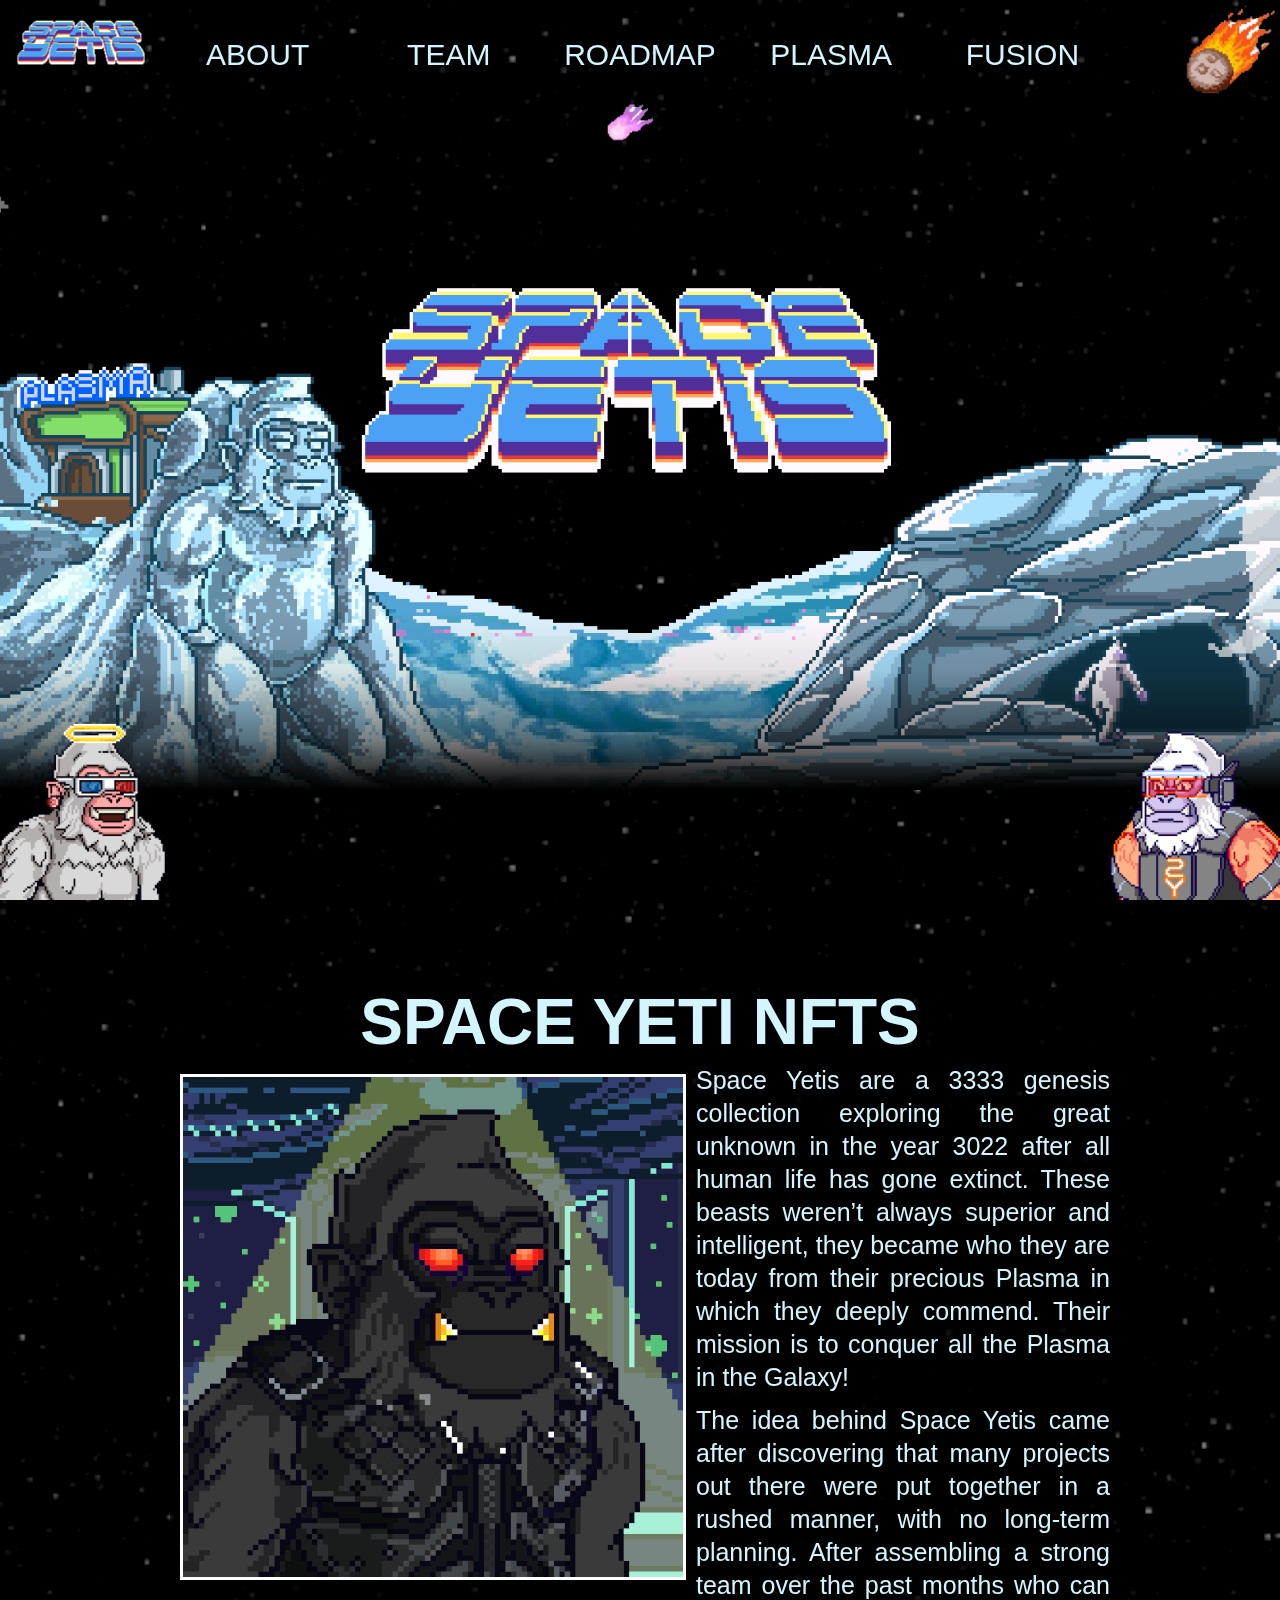
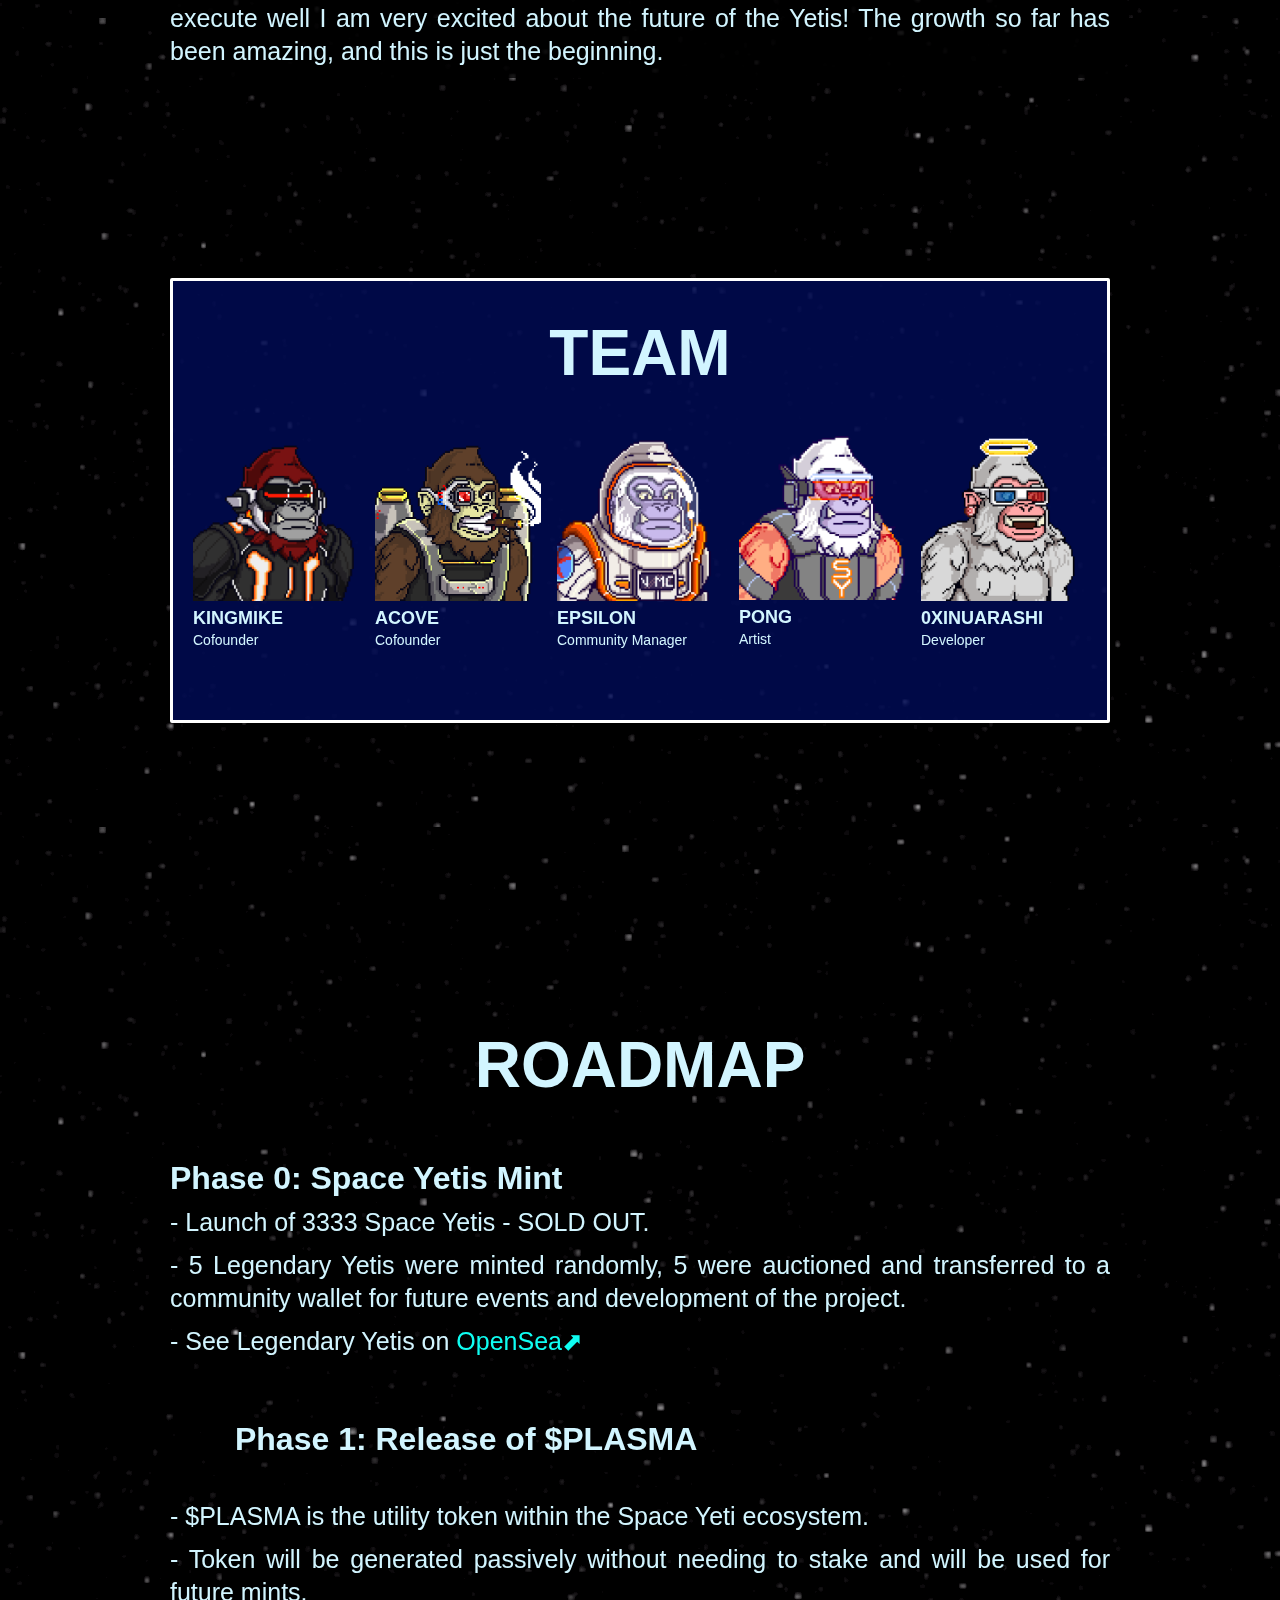
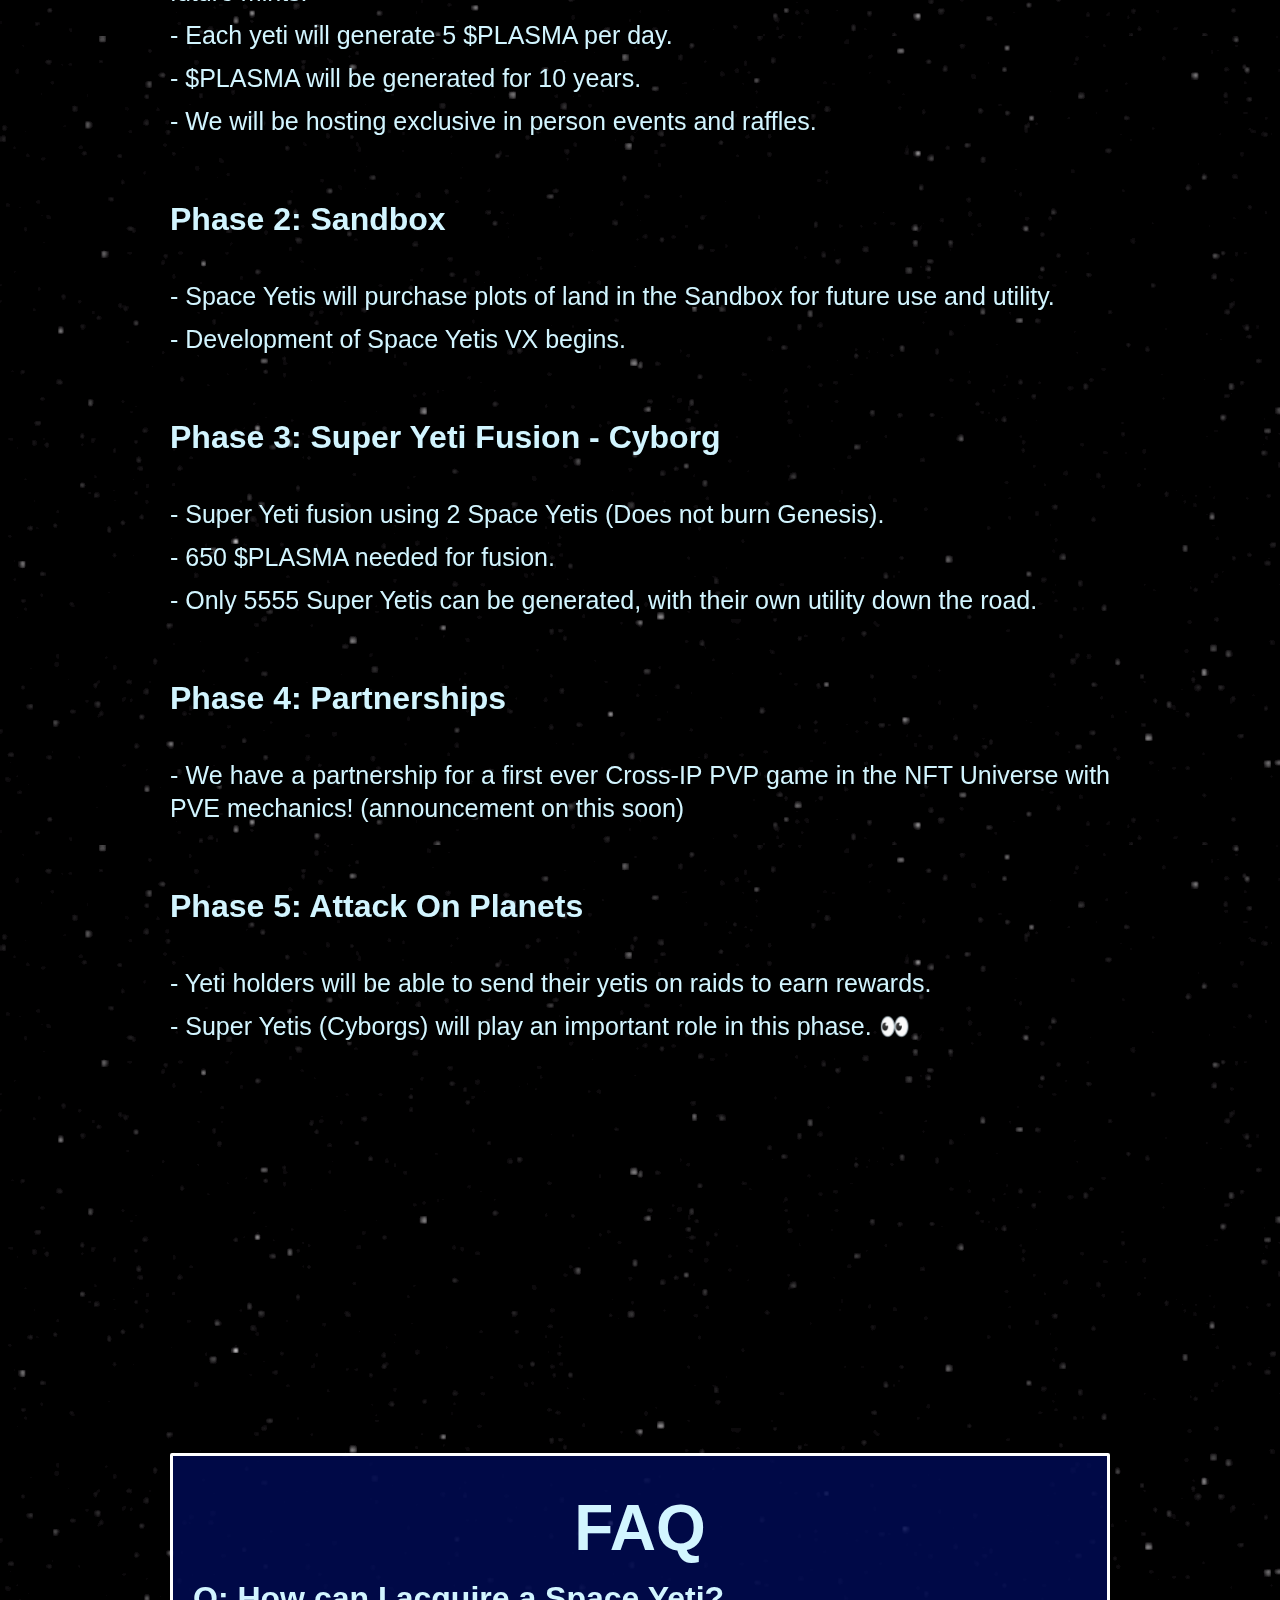
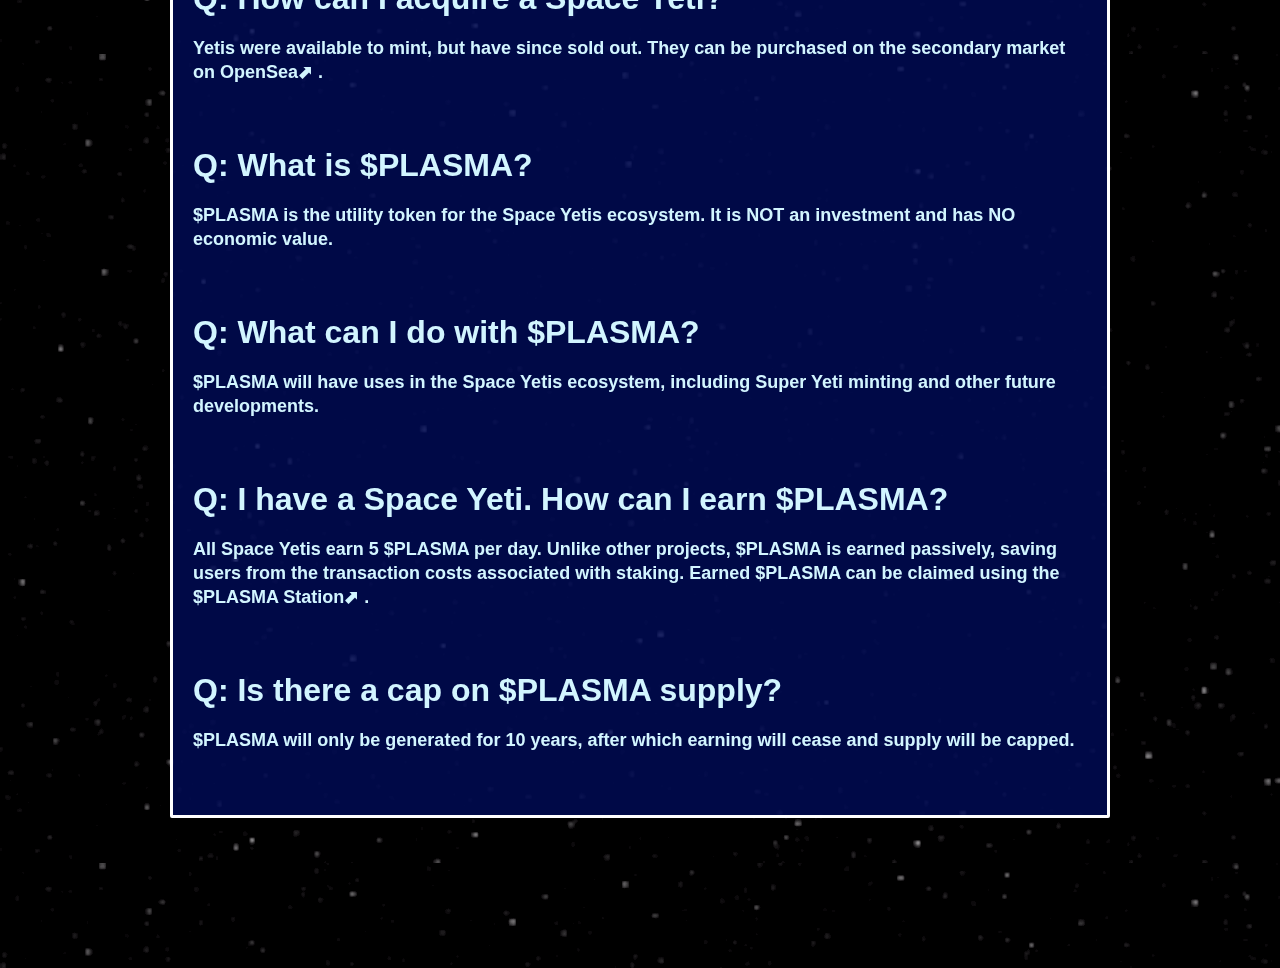
==== commit 864e0d09: "start on cyborgs" ====
--- a/index.html
+++ b/index.html
@@ -10,8 +10,8 @@
       <meta content="Space Yetis are a 3333 genesis collection exploring the great unknown in the year 3022 after all human life has gone extinct. Their mission is to conquer all the Plasma in the Galaxy!" property="twitter:description">
       <meta property="og:type" content="website">
       <meta property="og:image" content="https://raw.githubusercontent.com/saintmaxi/space-yetis/main/images/epsilon.png">
-      <meta property="og:image:width" content="250">
-      <meta property="og:image:height" content="250">
+      <meta property="og:image:width" content="300">
+      <meta property="og:image:height" content="300">
       <meta name="twitter:image" content="https://raw.githubusercontent.com/saintmaxi/space-yetis/main/images/epsilon.png"/> 
       <meta content="width=device-width, initial-scale=1" name="viewport">
       <meta content="Webflow" name="generator">
@@ -52,6 +52,9 @@
                   <a href="plasma.html" class="link w-inline-block">
                   <div class="header-menu">PLASMA</div>
                </a>
+               <a href="/fusion.html" class="link w-inline-block">
+                  <div class="header-menu">FUSION</div>
+               </a>
             </div>
          </div>
       </div>
@@ -186,6 +189,9 @@
                   <a href="https://opensea.io/collection/space-yetis-official" target="_blank" class="link w-inline-block">
                      <img src="images/opensea.png" loading="lazy" alt="">
                   </a>
+                  <a href="https://looksrare.org/collections/0x33a39af0F83E9D46a055e6eEbde3296D26d916F4" target="_blank" class="link w-inline-block">
+                     <img src="images/looks-green.png" loading="lazy" alt="">
+                  </a>
                   <a href="https://etherscan.io/address/0x33a39af0f83e9d46a055e6eebde3296d26d916f4" target="_blank" class="link w-inline-block">
                      <img src="images/etherscan.png" loading="lazy" alt="">
                   </a>
--- a/css/yetis.webflow.css
+++ b/css/yetis.webflow.css
@@ -75,8 +75,8 @@
 	-ms-flex-align: center;
 	align-items: center;
 	grid-template-areas: "Area Area";
-	-ms-grid-columns: 1fr 1fr 1fr 1fr;
-	grid-template-columns: 1fr 1fr 1fr 1fr;
+	-ms-grid-columns: 1fr 1fr 1fr 1fr 1fr;
+	grid-template-columns: 1fr 1fr 1fr 1fr 1fr;
 	-ms-grid-rows: auto;
 	grid-template-rows: auto
 }
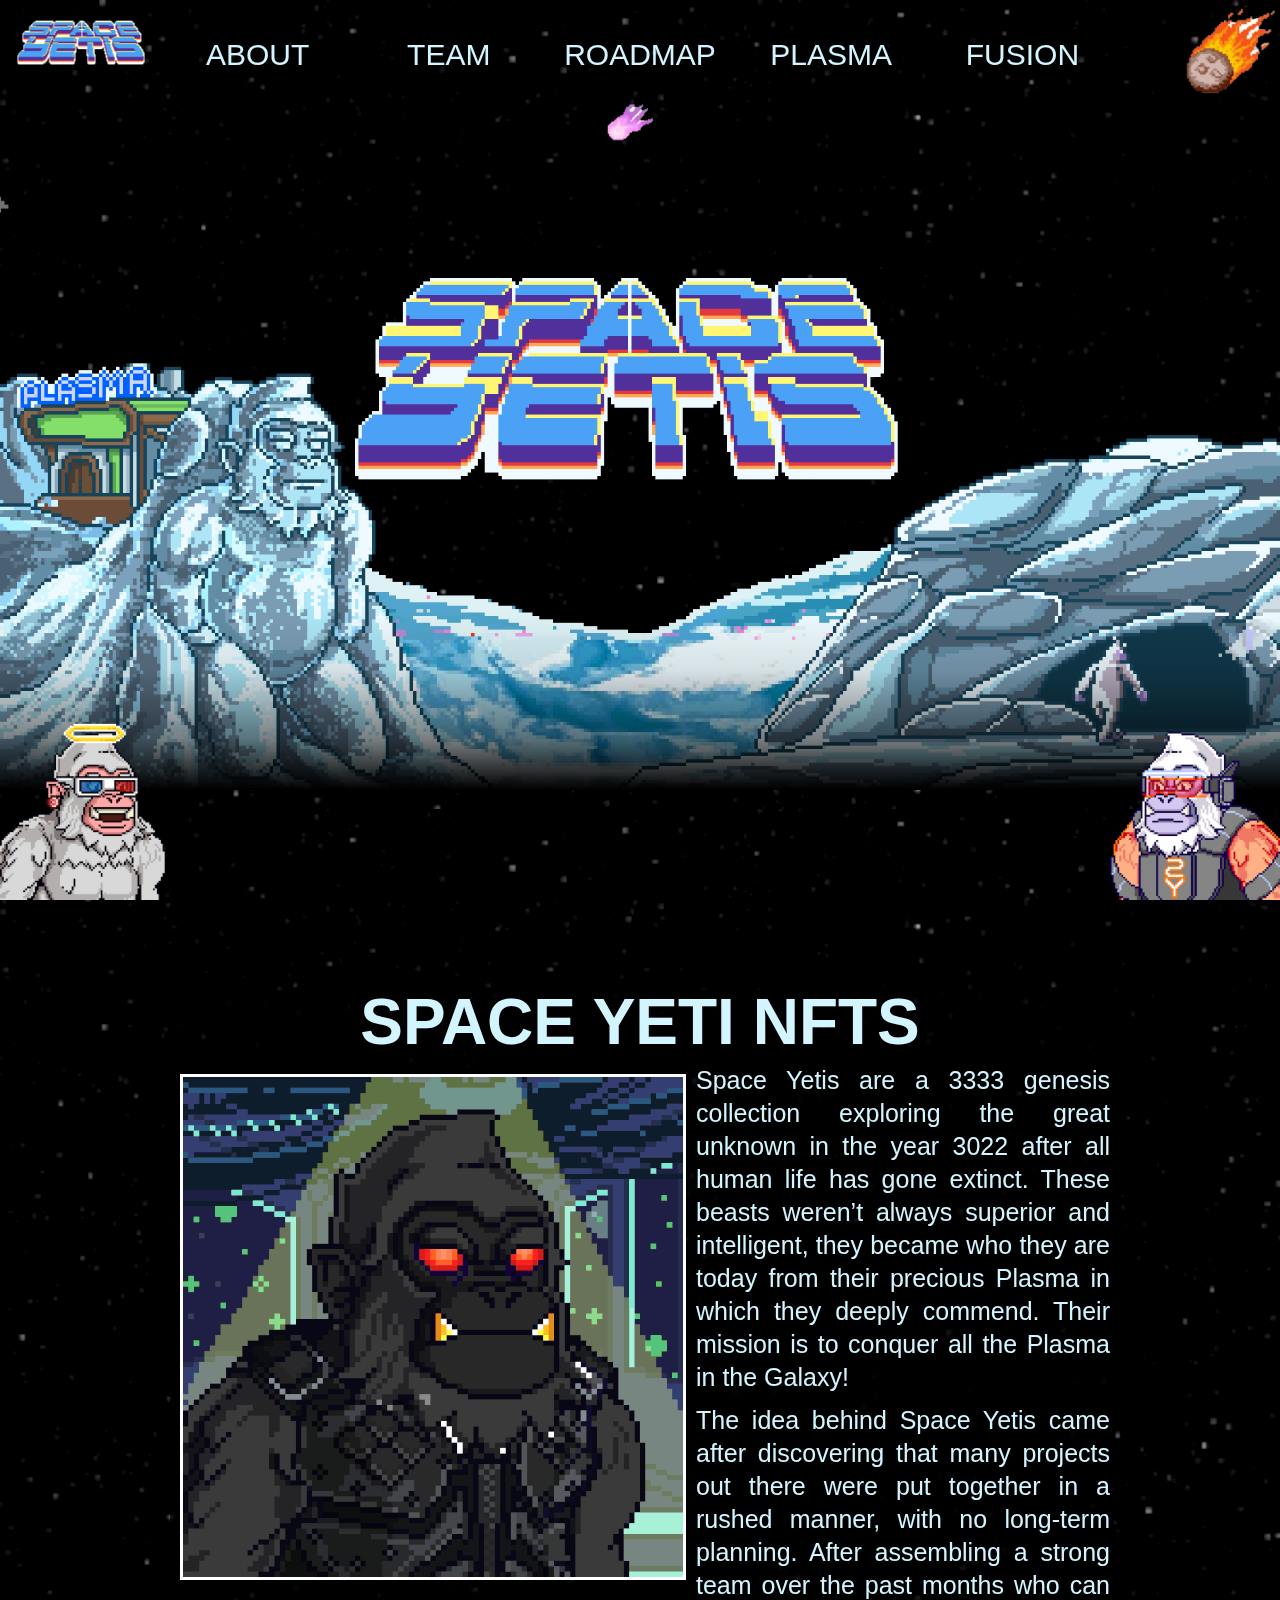
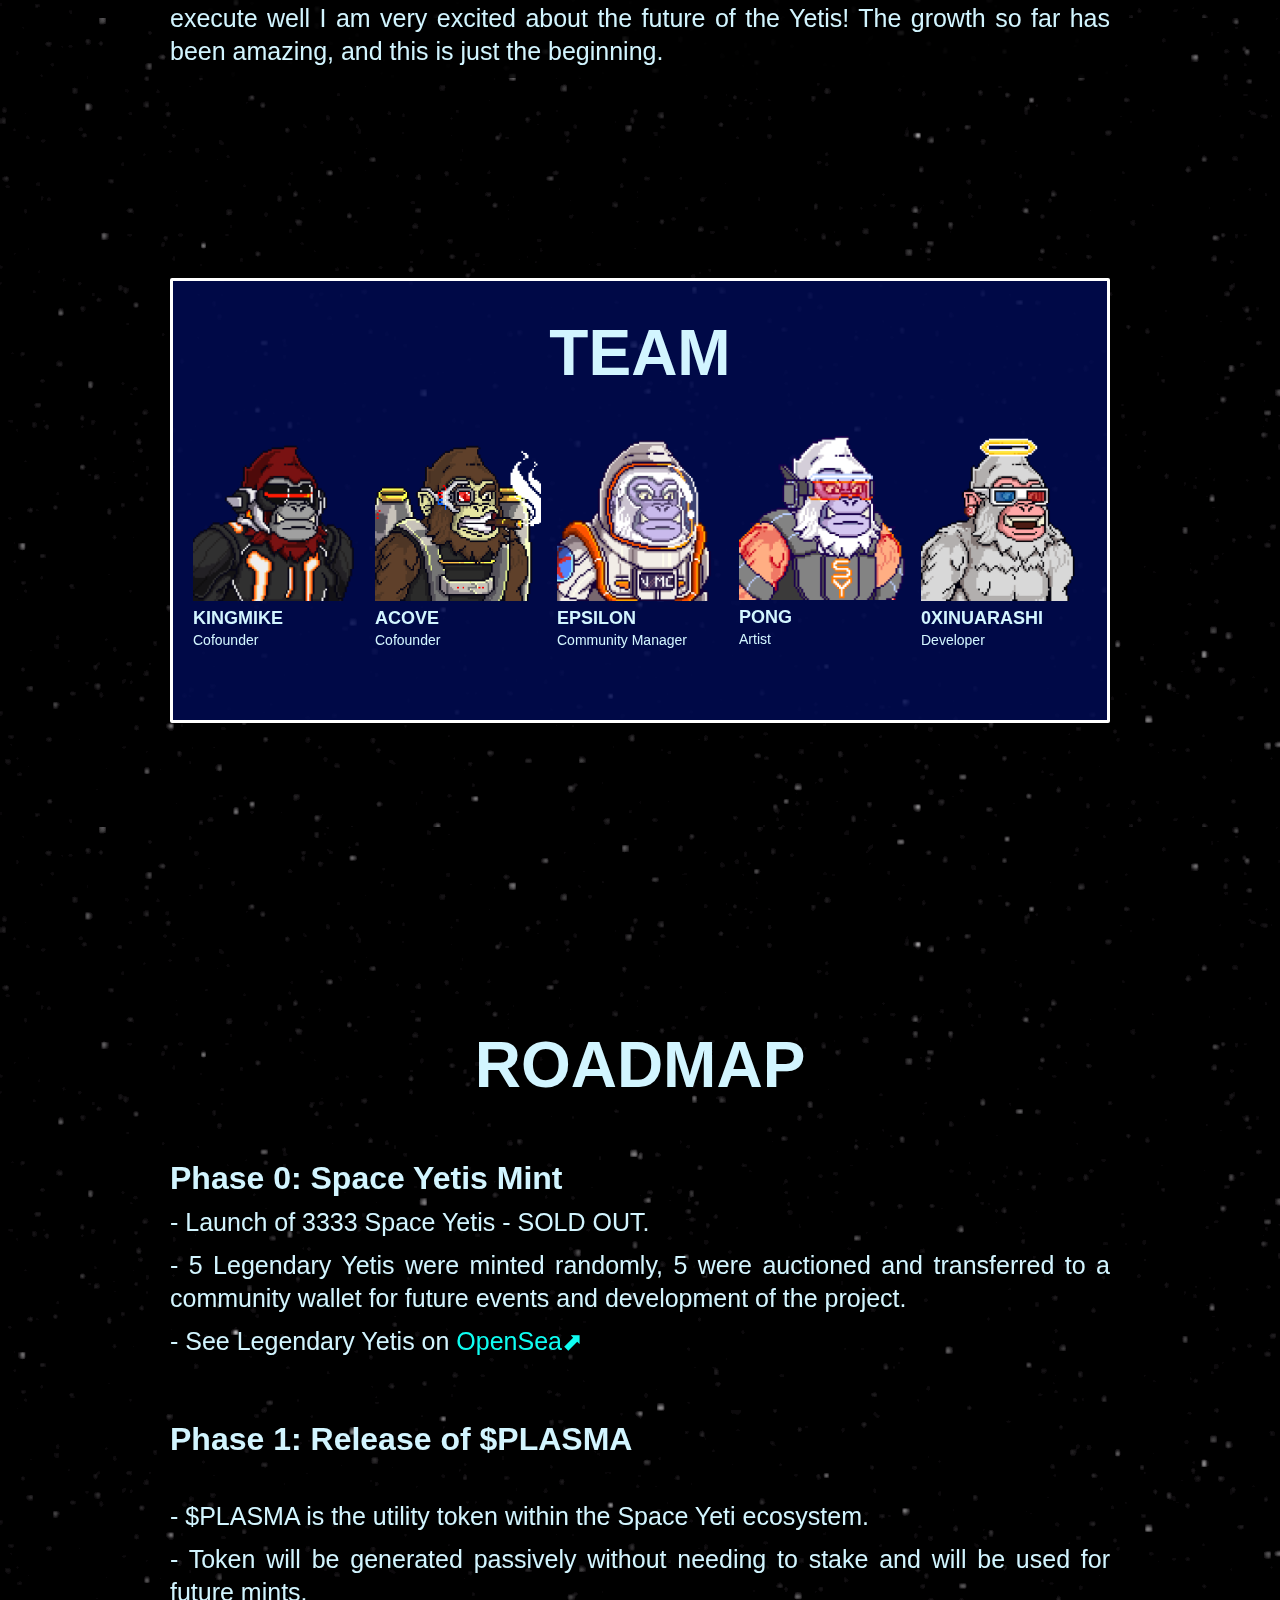
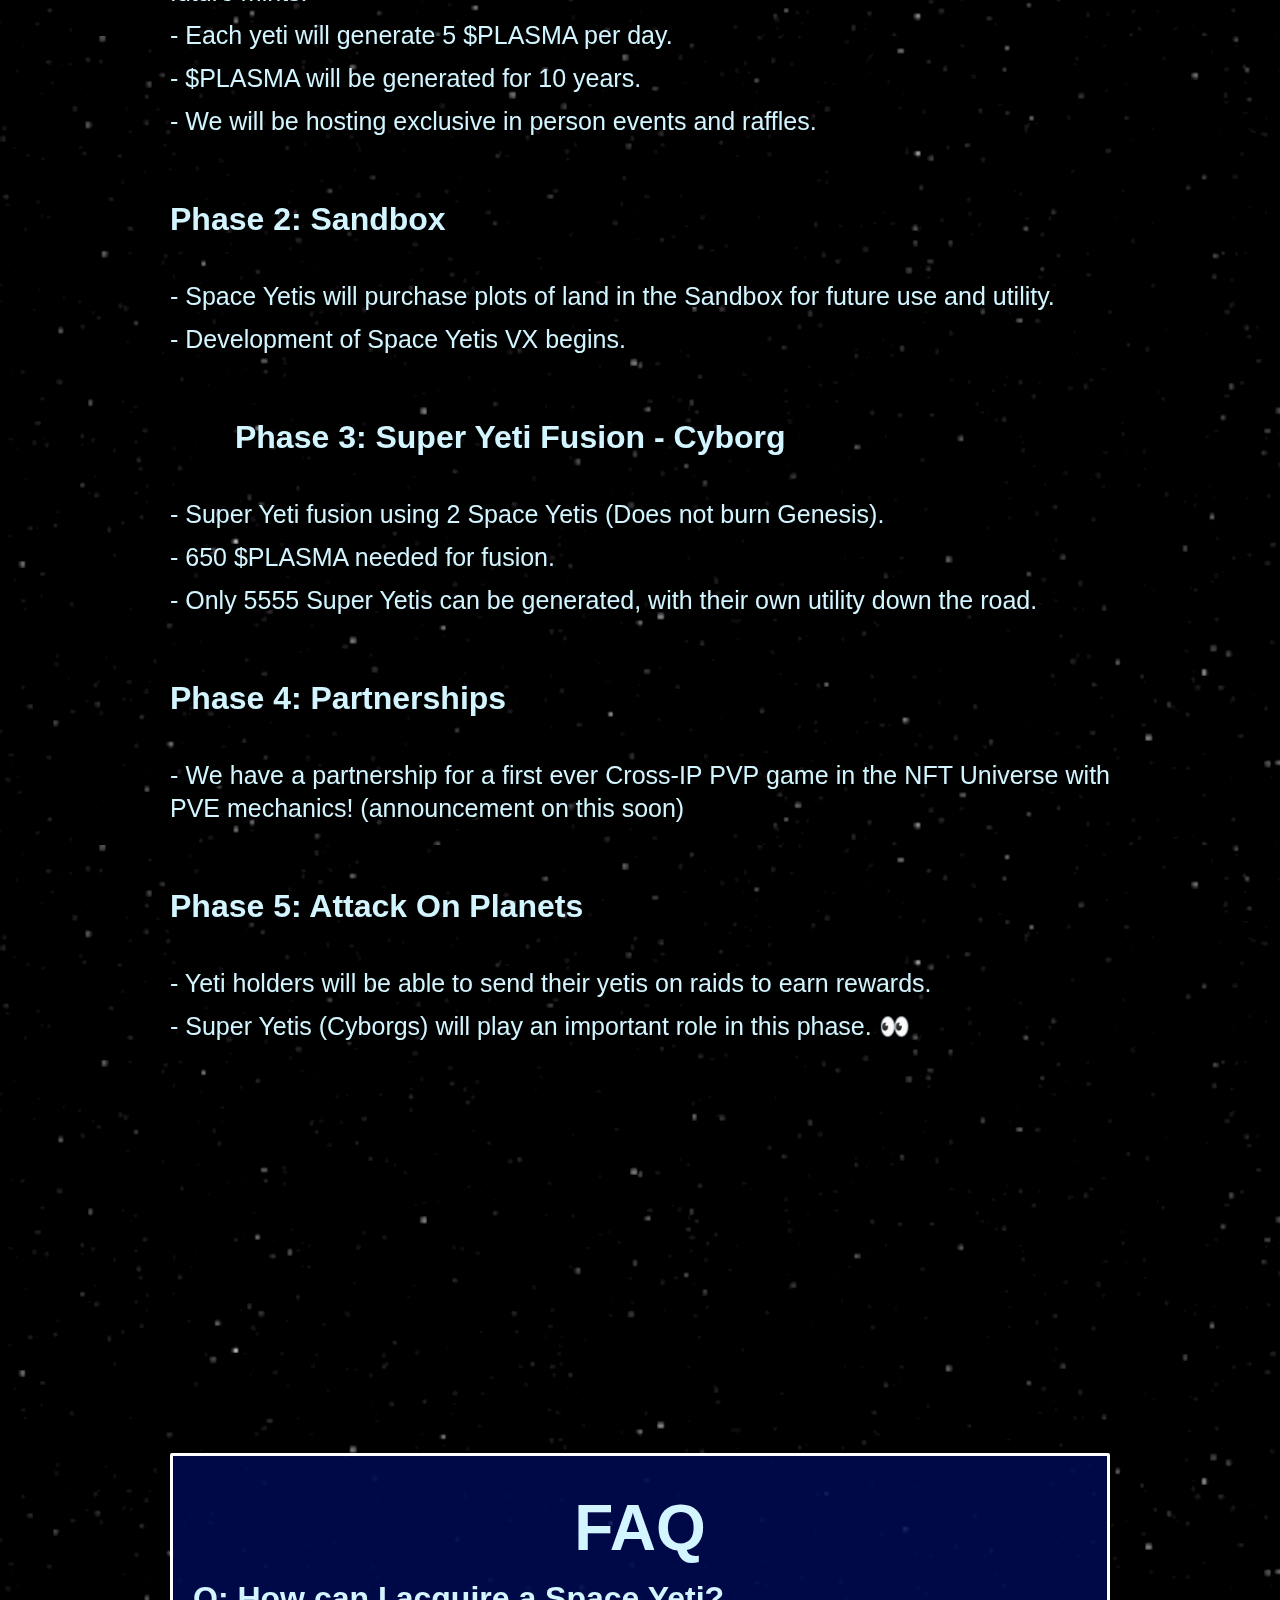
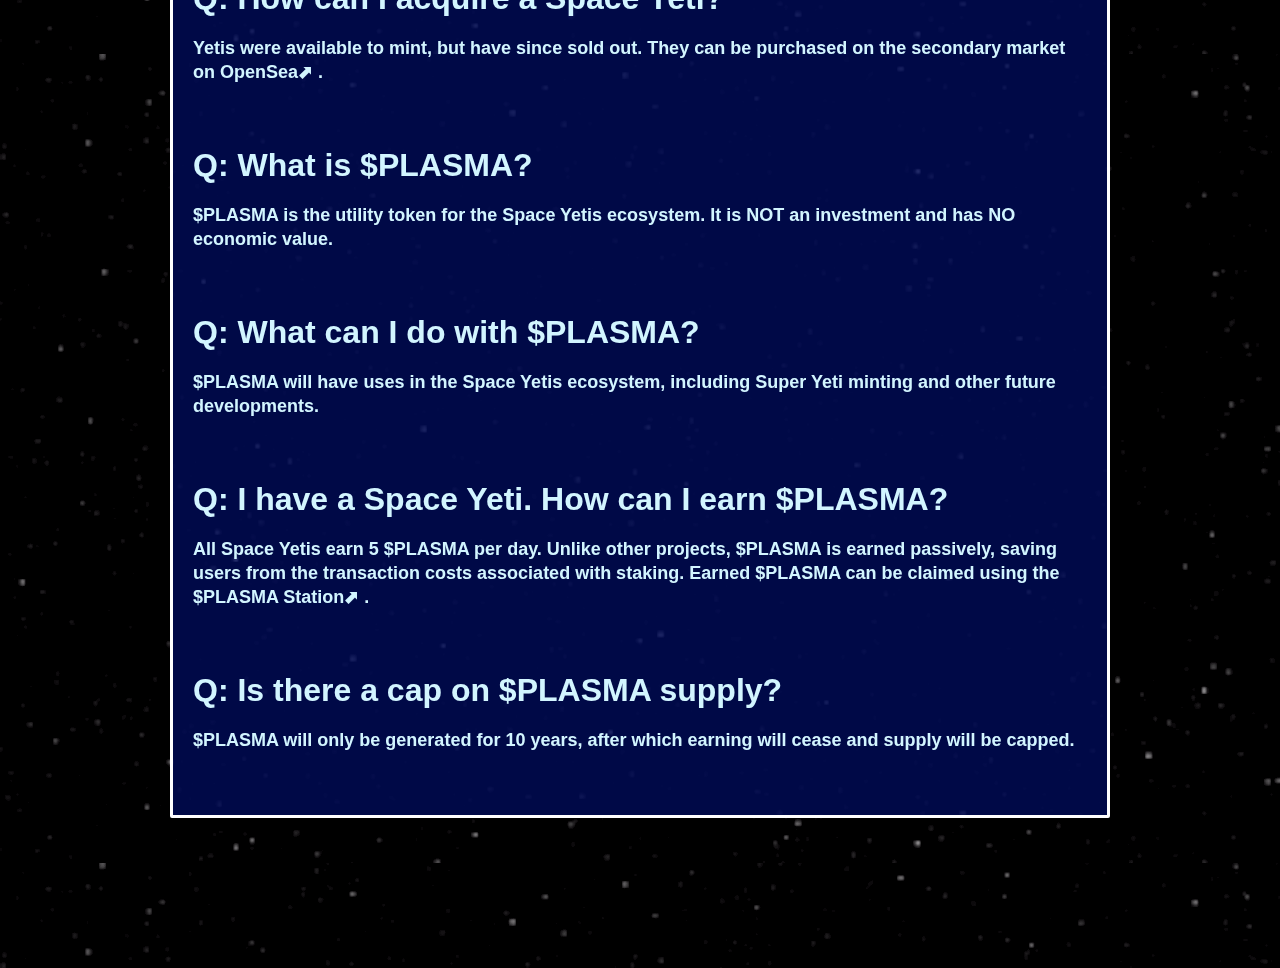
==== commit 367c9f36: "more css" ====
--- a/index.html
+++ b/index.html
@@ -39,7 +39,7 @@
       <a href="/#"><img id="logo" src="images/logo-cropped.gif"></a>
       <div id="top" class="section star-background wf-section">
          <div class="header w-container">
-            <div class="w-layout-grid grid-header">
+            <div class="w-layout-grid grid-header hide-on-mobile">
                <a href="#about" class="link w-inline-block">
                   <div class="header-menu">ABOUT</div>
                </a>
@@ -55,6 +55,27 @@
                <a href="/fusion.html" class="link w-inline-block">
                   <div class="header-menu">FUSION</div>
                </a>
+            </div>
+            <div class="hide-on-desktop">
+               <div style="text-align: center;">
+                  <a href="/#about" class="link w-inline-block" style="width: 30%;">
+                     <div class="header-menu">ABOUT</div>
+                  </a>
+                  <a href="/#team" class="link w-inline-block" style="width: 30%;">
+                     <div class="header-menu">TEAM</div>
+                  </a>
+                  <a href="/#roadmap" class="link w-inline-block" style="width: 30%;">
+                     <div class="header-menu">ROADMAP</div>
+                  </a>
+               </div>
+               <div style="text-align: center;">
+                  <a href="/plasma.html" class="link w-inline-block" style="width: 35%;">
+                     <div class="header-menu">PLASMA</div>
+                  </a>
+                  <a href="/fusion.html" class="link w-inline-block" style="width: 35%;">
+                     <div class="header-menu">FUSION</div>
+                  </a>
+               </div>
             </div>
          </div>
       </div>
@@ -122,7 +143,7 @@
                   <p>- 5 Legendary Yetis were minted randomly, 5 were auctioned and transferred to a community wallet for future events and development of the project.</p>
                   <p>- See Legendary Yetis on <a href="https://opensea.io/collection/space-yetis-official?search[sortAscending]=true&search[sortBy]=PRICE&search[stringTraits][0][name]=LEGENDARY&search[stringTraits][0][values][0]=Pepe%20Yeti&search[stringTraits][0][values][1]=Monkey%20King%20Yeti&search[stringTraits][0][values][2]=Mecha%20Yeti&search[stringTraits][0][values][3]=Custom%20Yeti%202&search[stringTraits][0][values][4]=Custom%20Yeti%201&search[stringTraits][0][values][5]=Chewbacca%20Yeti&search[stringTraits][0][values][6]=Celestial%20Yeti&search[stringTraits][0][values][7]=Astro%20Yeti&search[stringTraits][0][values][8]=Alien%20Yeti&search[stringTraits][0][values][9]=Alpha%20Yeti" style="color: #0FFEF2" target="_blank" class="link">OpenSea⬈</a></p>
                   <br>
-                  <h2 class="body-heading"><span class="one">></span><span class="two">></span><span class="three">></span> Phase 1: Release of $PLASMA</h2>
+                  <h2 class="body-heading">Phase 1: Release of $PLASMA</h2>
                   <br>
                   <p>- $PLASMA is the utility token within the Space Yeti ecosystem.</p>
                   <p>- Token will be generated passively without needing to stake and will be used for future mints.</p>
@@ -135,7 +156,7 @@
                   <p>- Space Yetis will purchase plots of land in the Sandbox for future use and utility.</p>
                   <p>- Development of Space Yetis VX begins.</p>
                   <br>
-                  <h2 class="body-heading">Phase 3: Super Yeti Fusion - Cyborg</h2> 
+                  <h2 class="body-heading"><span class="one">></span><span class="two">></span><span class="three">></span> Phase 3: Super Yeti Fusion - Cyborg</h2> 
                   <br>
                   <p>- Super Yeti fusion using 2 Space Yetis (Does not burn Genesis).</p>
                   <p>- 650 $PLASMA needed for fusion.</p>
--- a/css/yetis.webflow.css
+++ b/css/yetis.webflow.css
@@ -632,6 +632,10 @@
 	min-height: 60vh;
 }
 
+.hide-on-desktop {
+    display: none !important;
+}
+
 
 @media screen and (max-width:1200px) {
 	.grid-header {
@@ -649,6 +653,15 @@
 }
 
 @media screen and (max-width:991px) {
+
+	.hide-on-desktop {
+        display: block !important;
+    }
+
+	.header {
+		padding: 10px !important;
+	}
+
 	#logo {
 		position: initial;
 		display: block;
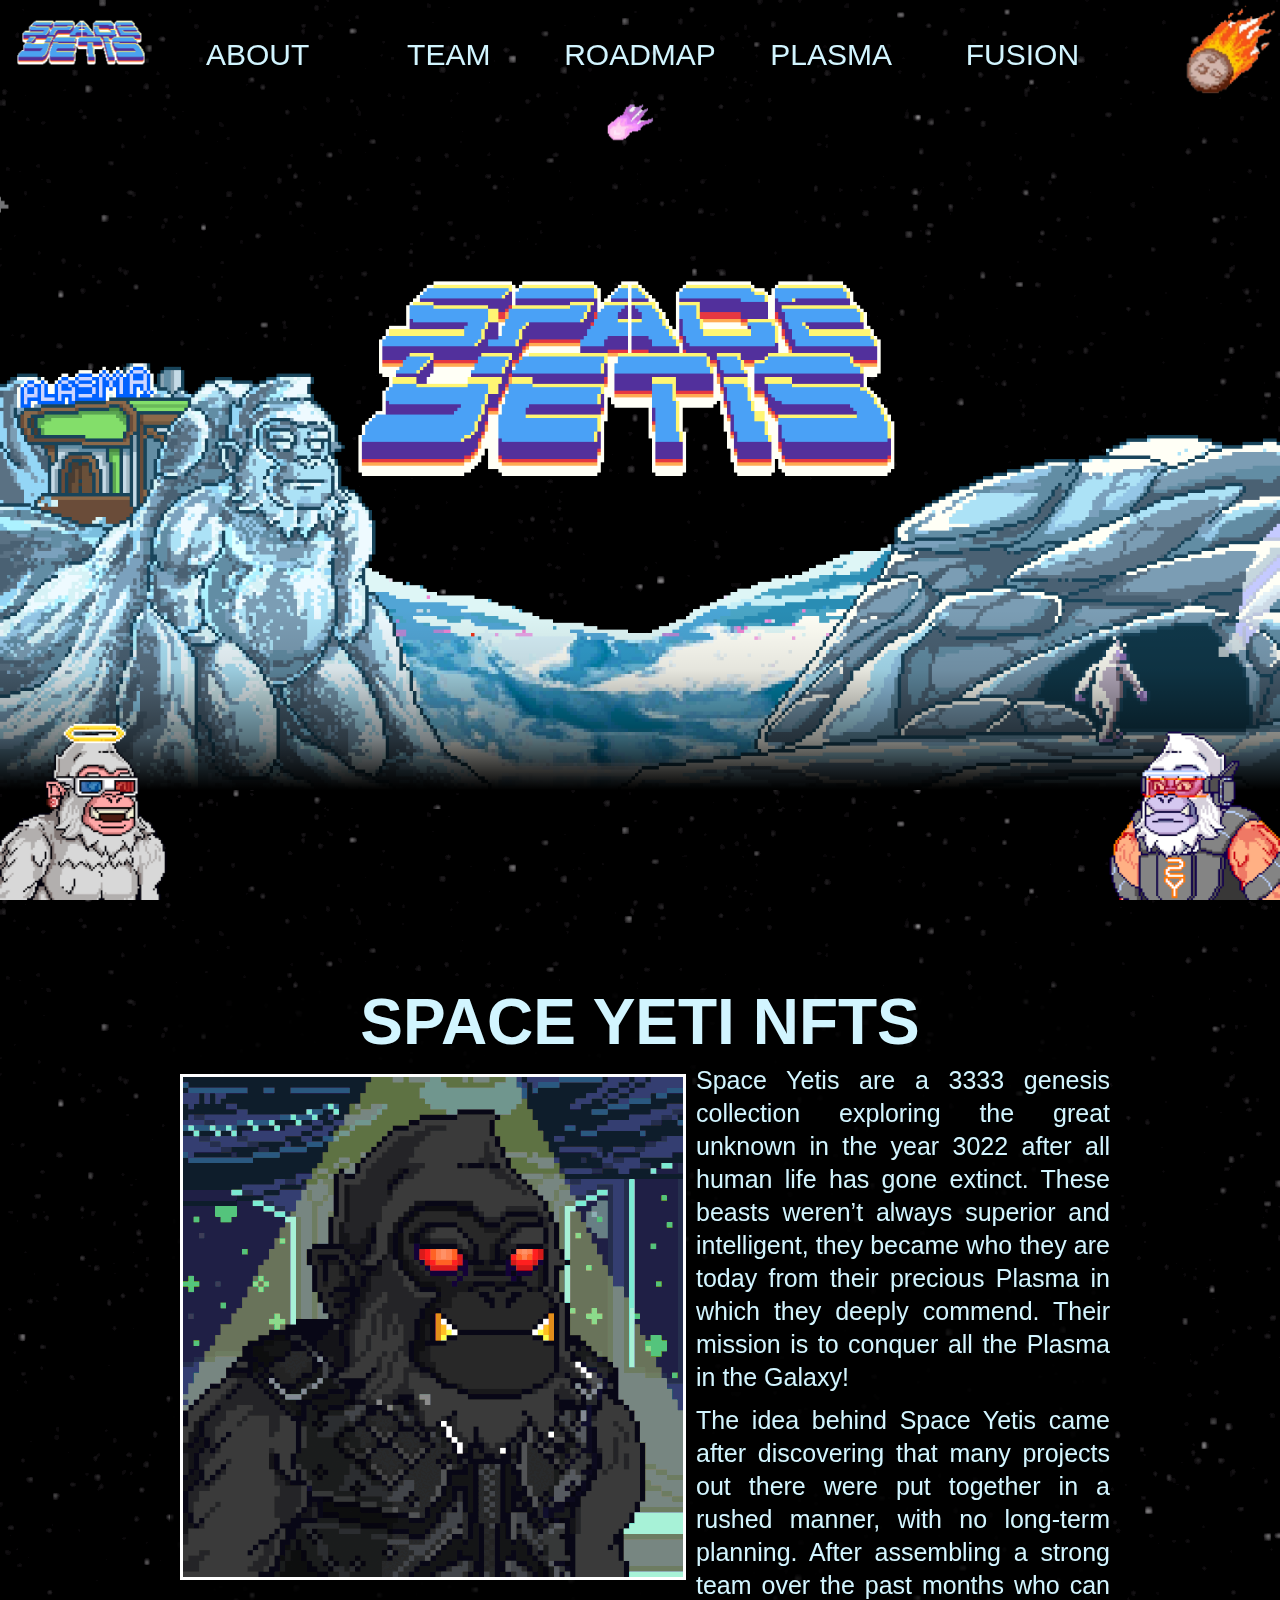
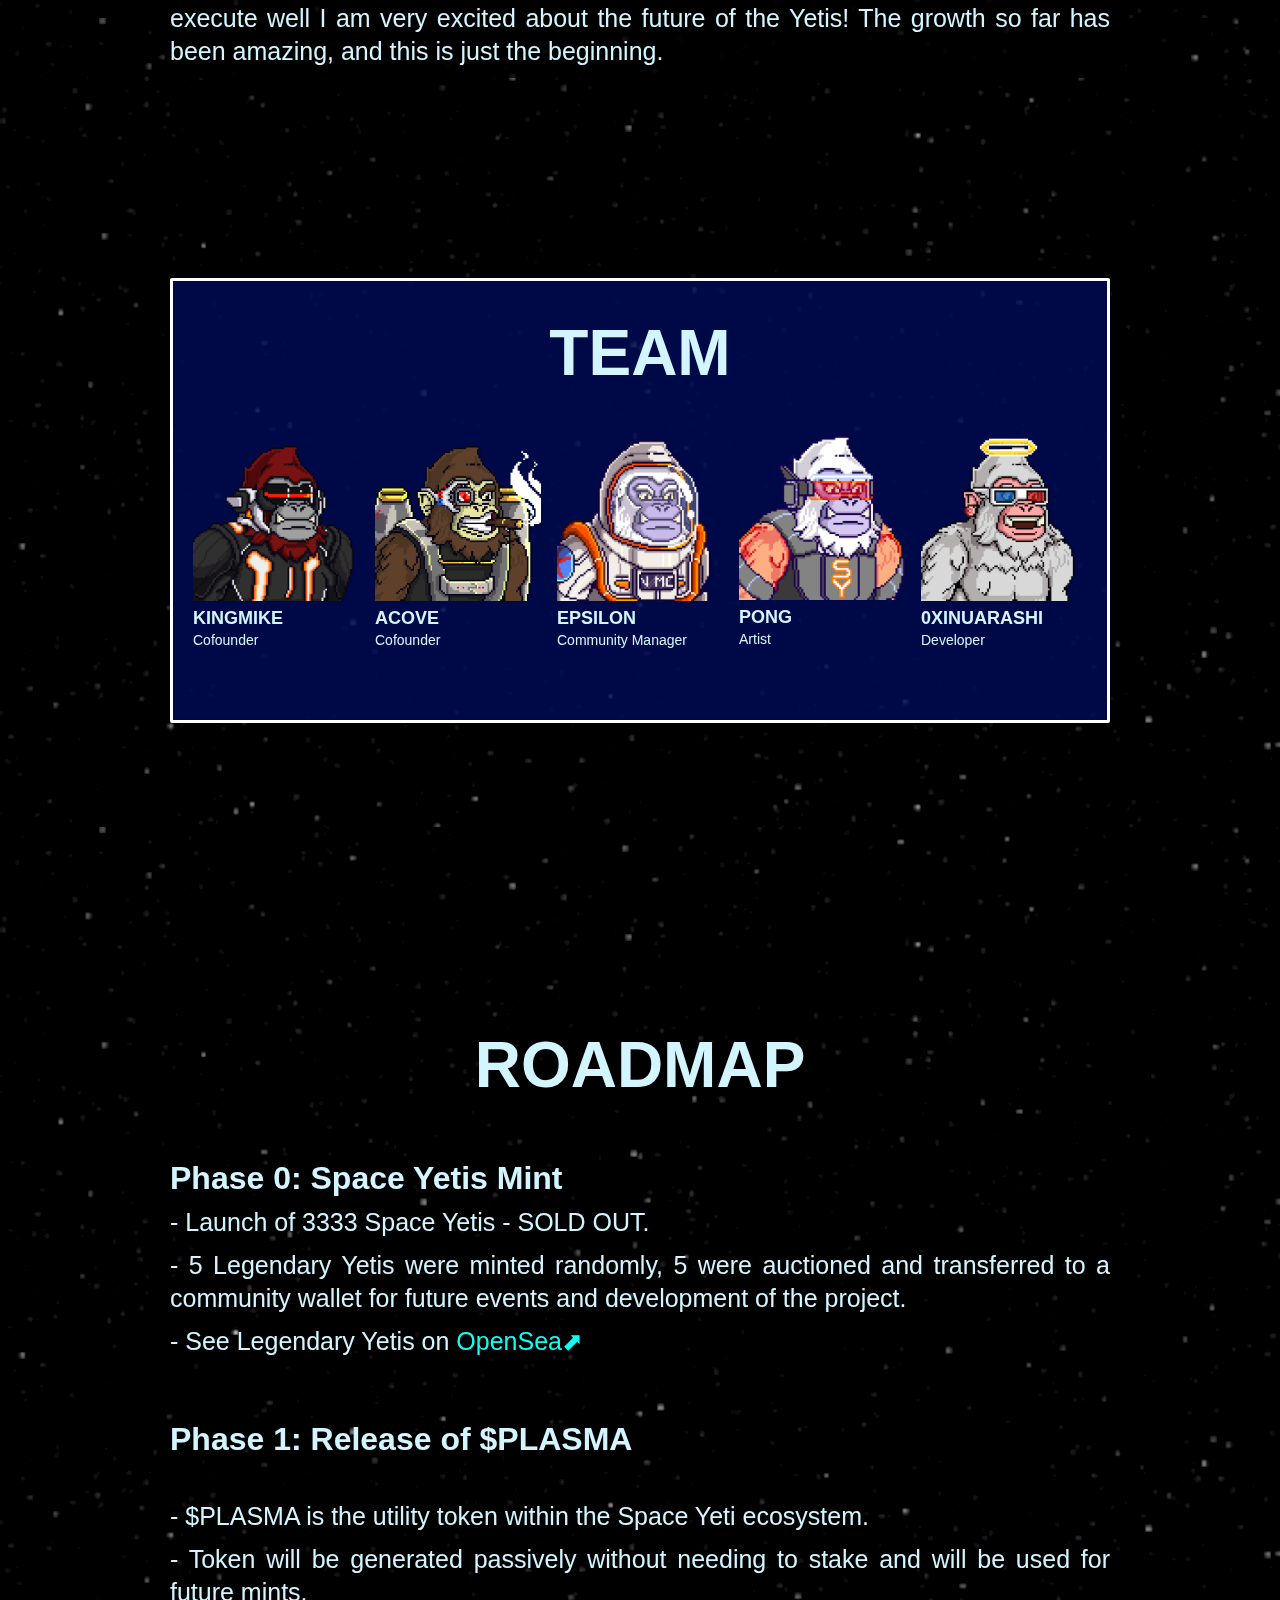
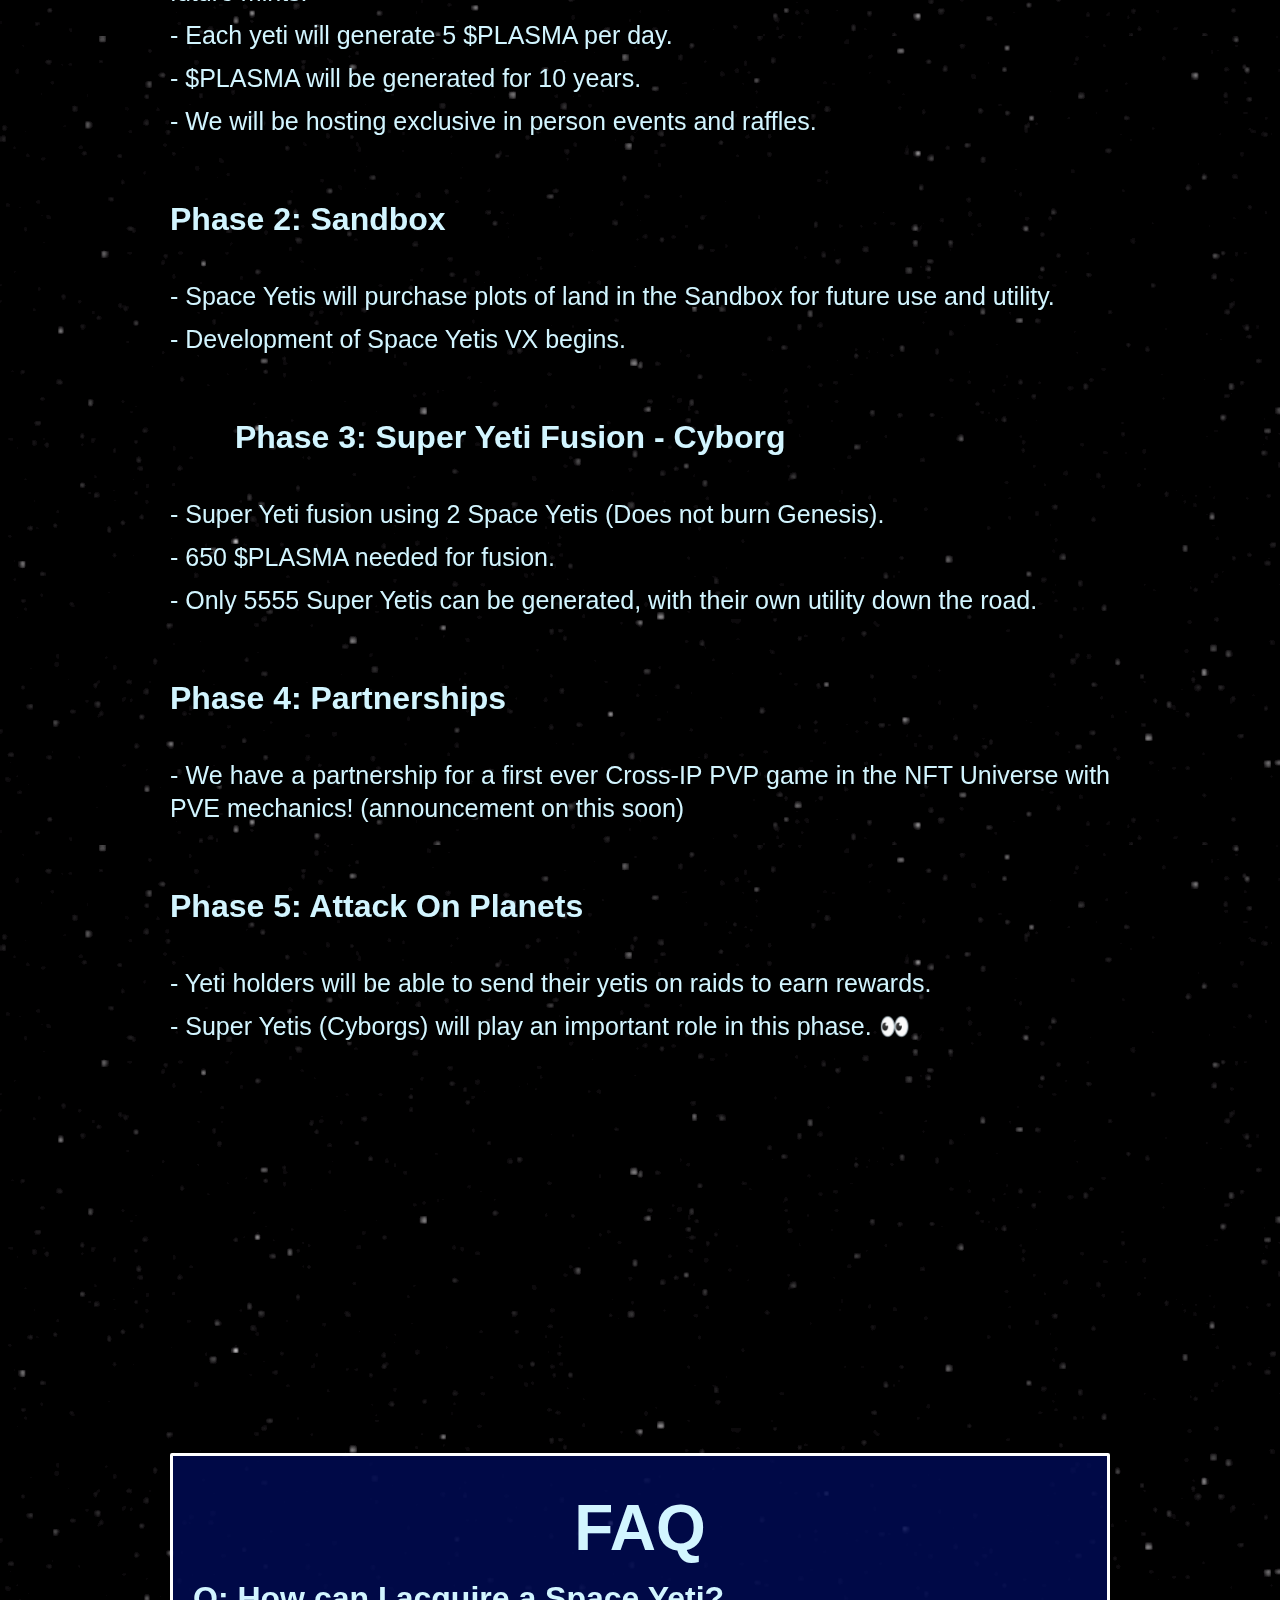
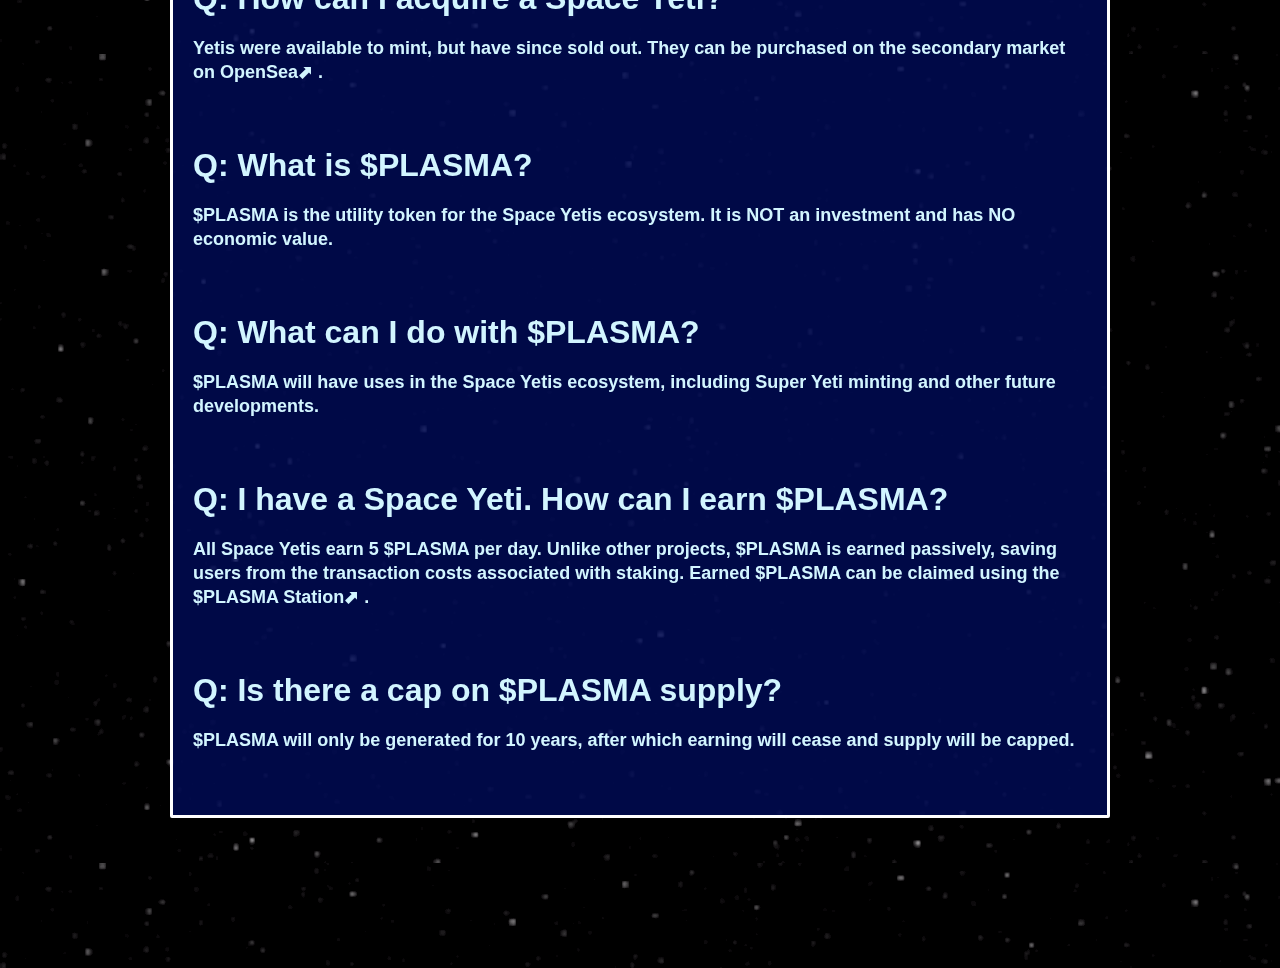
==== commit 645e655c: "fix rel links" ====
--- a/index.html
+++ b/index.html
@@ -40,39 +40,39 @@
       <div id="top" class="section star-background wf-section">
          <div class="header w-container">
             <div class="w-layout-grid grid-header hide-on-mobile">
-               <a href="#about" class="link w-inline-block">
+               <a href="./#about" class="link w-inline-block">
                   <div class="header-menu">ABOUT</div>
                </a>
-               <a href="#team" class="link w-inline-block">
+               <a href="./#team" class="link w-inline-block">
                   <div class="header-menu">TEAM</div>
                </a>
-               <a href="#roadmap" class="link w-inline-block">
+               <a href="./#roadmap" class="link w-inline-block">
                   <div class="header-menu">ROADMAP</div>
                </a>
-                  <a href="plasma.html" class="link w-inline-block">
+                  <a href="./plasma.html" class="link w-inline-block">
                   <div class="header-menu">PLASMA</div>
                </a>
-               <a href="/fusion.html" class="link w-inline-block">
+               <a href="./fusion.html" class="link w-inline-block">
                   <div class="header-menu">FUSION</div>
                </a>
             </div>
             <div class="hide-on-desktop">
                <div style="text-align: center;">
-                  <a href="/#about" class="link w-inline-block" style="width: 30%;">
+                  <a href="./#about" class="link w-inline-block" style="width: 30%;">
                      <div class="header-menu">ABOUT</div>
                   </a>
-                  <a href="/#team" class="link w-inline-block" style="width: 30%;">
+                  <a href="./#team" class="link w-inline-block" style="width: 30%;">
                      <div class="header-menu">TEAM</div>
                   </a>
-                  <a href="/#roadmap" class="link w-inline-block" style="width: 30%;">
+                  <a href="./#roadmap" class="link w-inline-block" style="width: 30%;">
                      <div class="header-menu">ROADMAP</div>
                   </a>
                </div>
                <div style="text-align: center;">
-                  <a href="/plasma.html" class="link w-inline-block" style="width: 35%;">
+                  <a href="./plasma.html" class="link w-inline-block" style="width: 35%;">
                      <div class="header-menu">PLASMA</div>
                   </a>
-                  <a href="/fusion.html" class="link w-inline-block" style="width: 35%;">
+                  <a href="./fusion.html" class="link w-inline-block" style="width: 35%;">
                      <div class="header-menu">FUSION</div>
                   </a>
                </div>
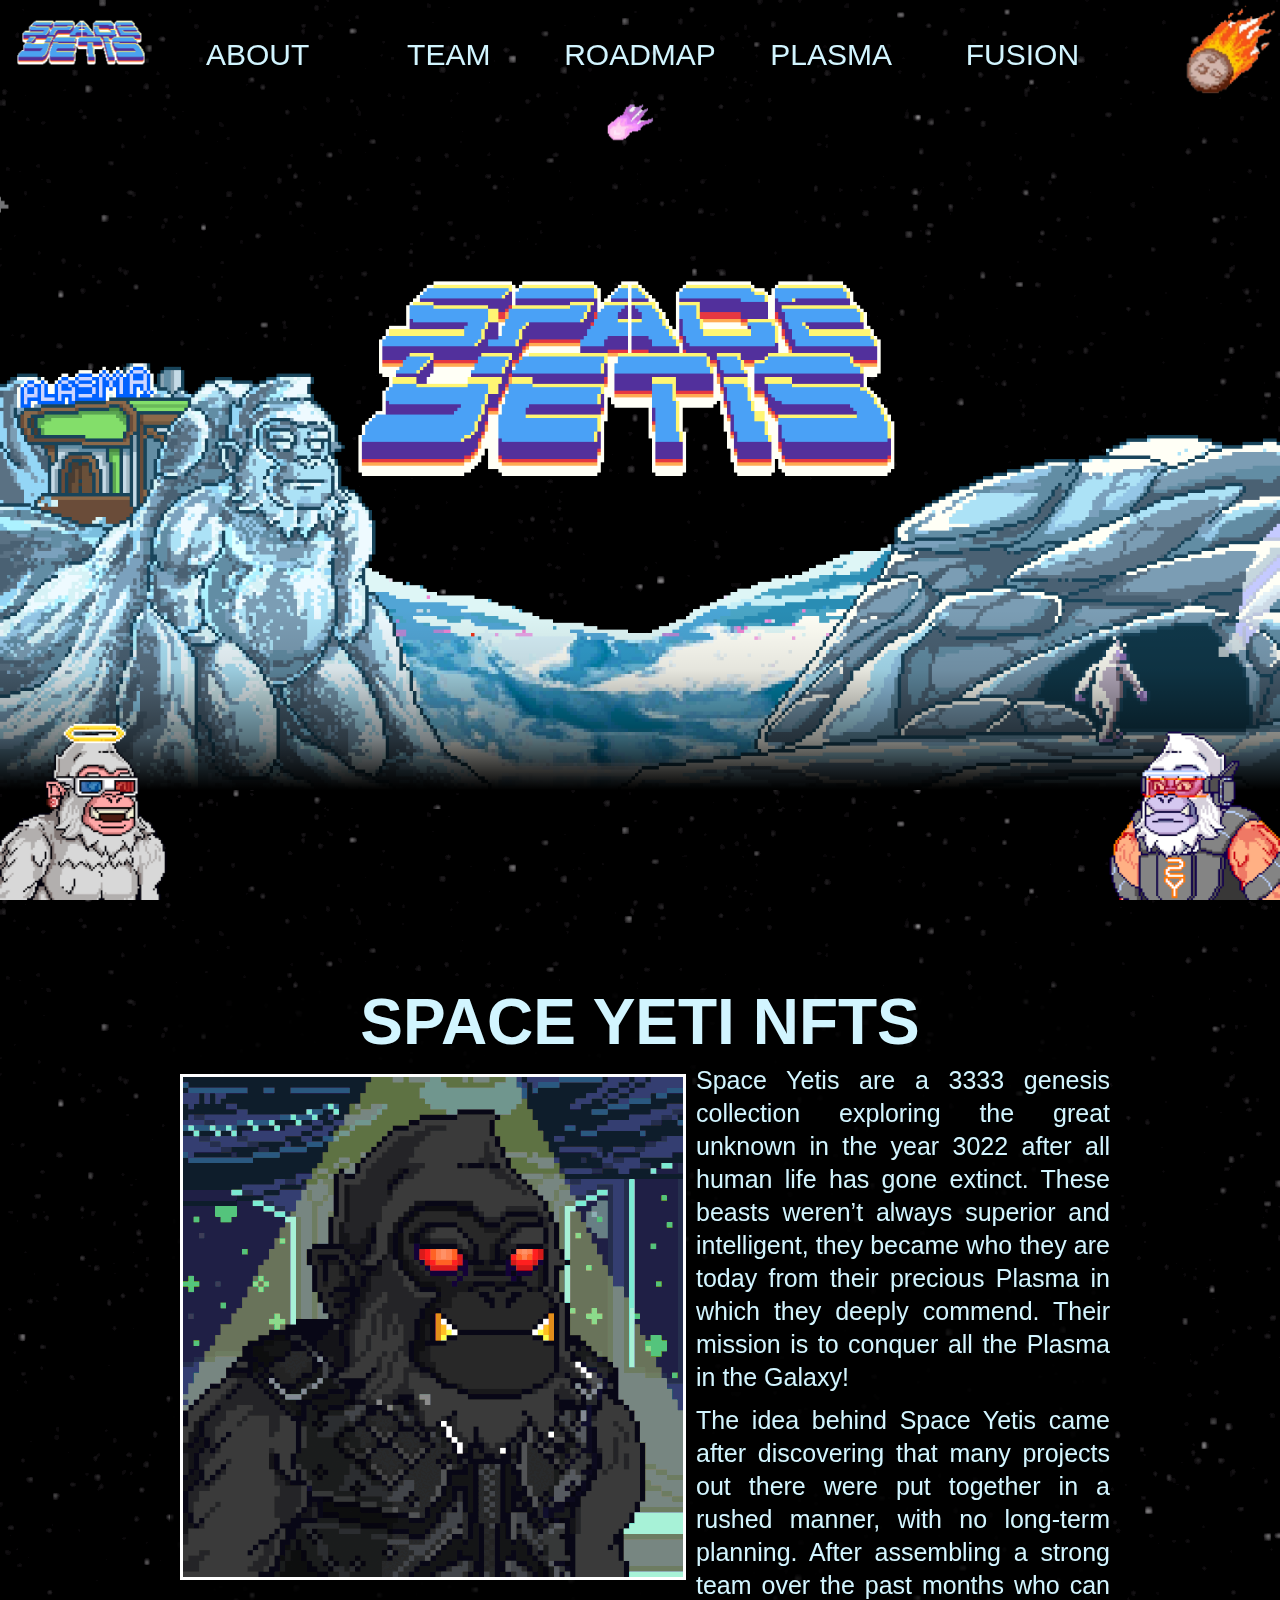
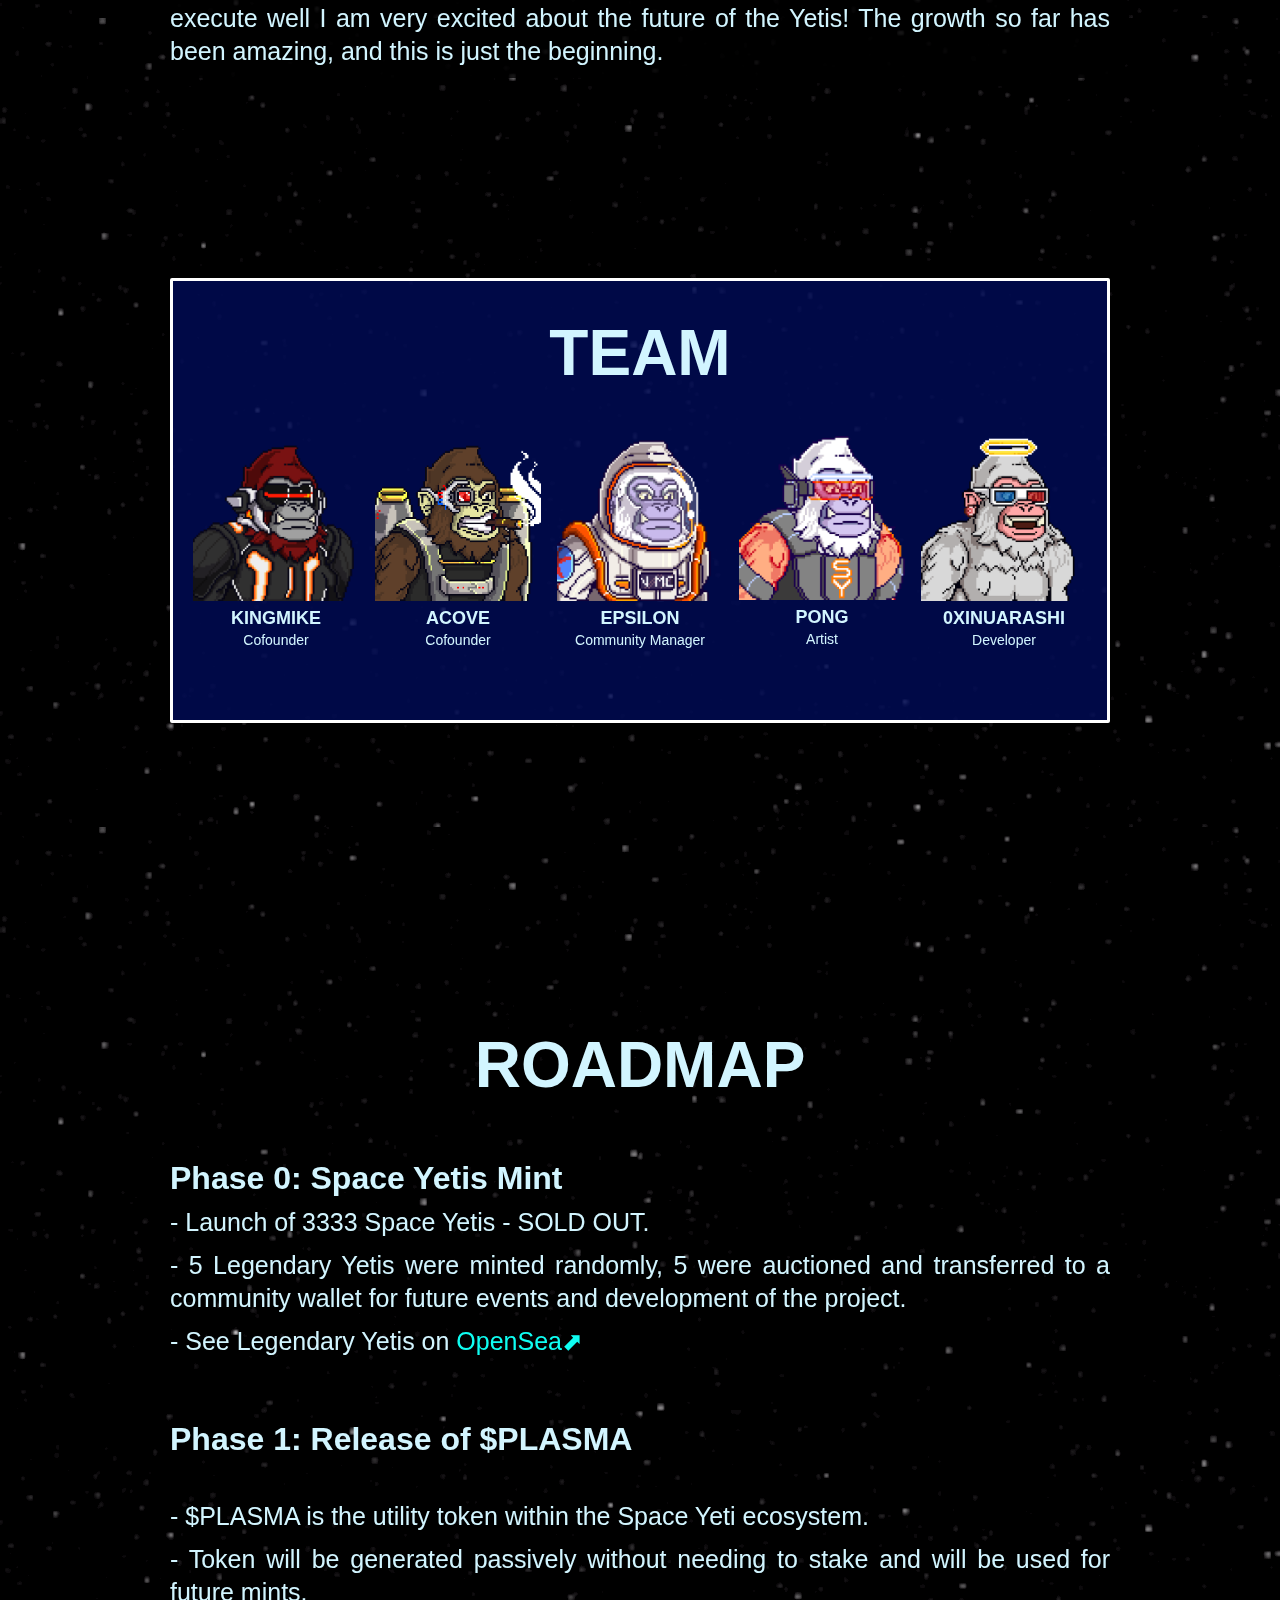
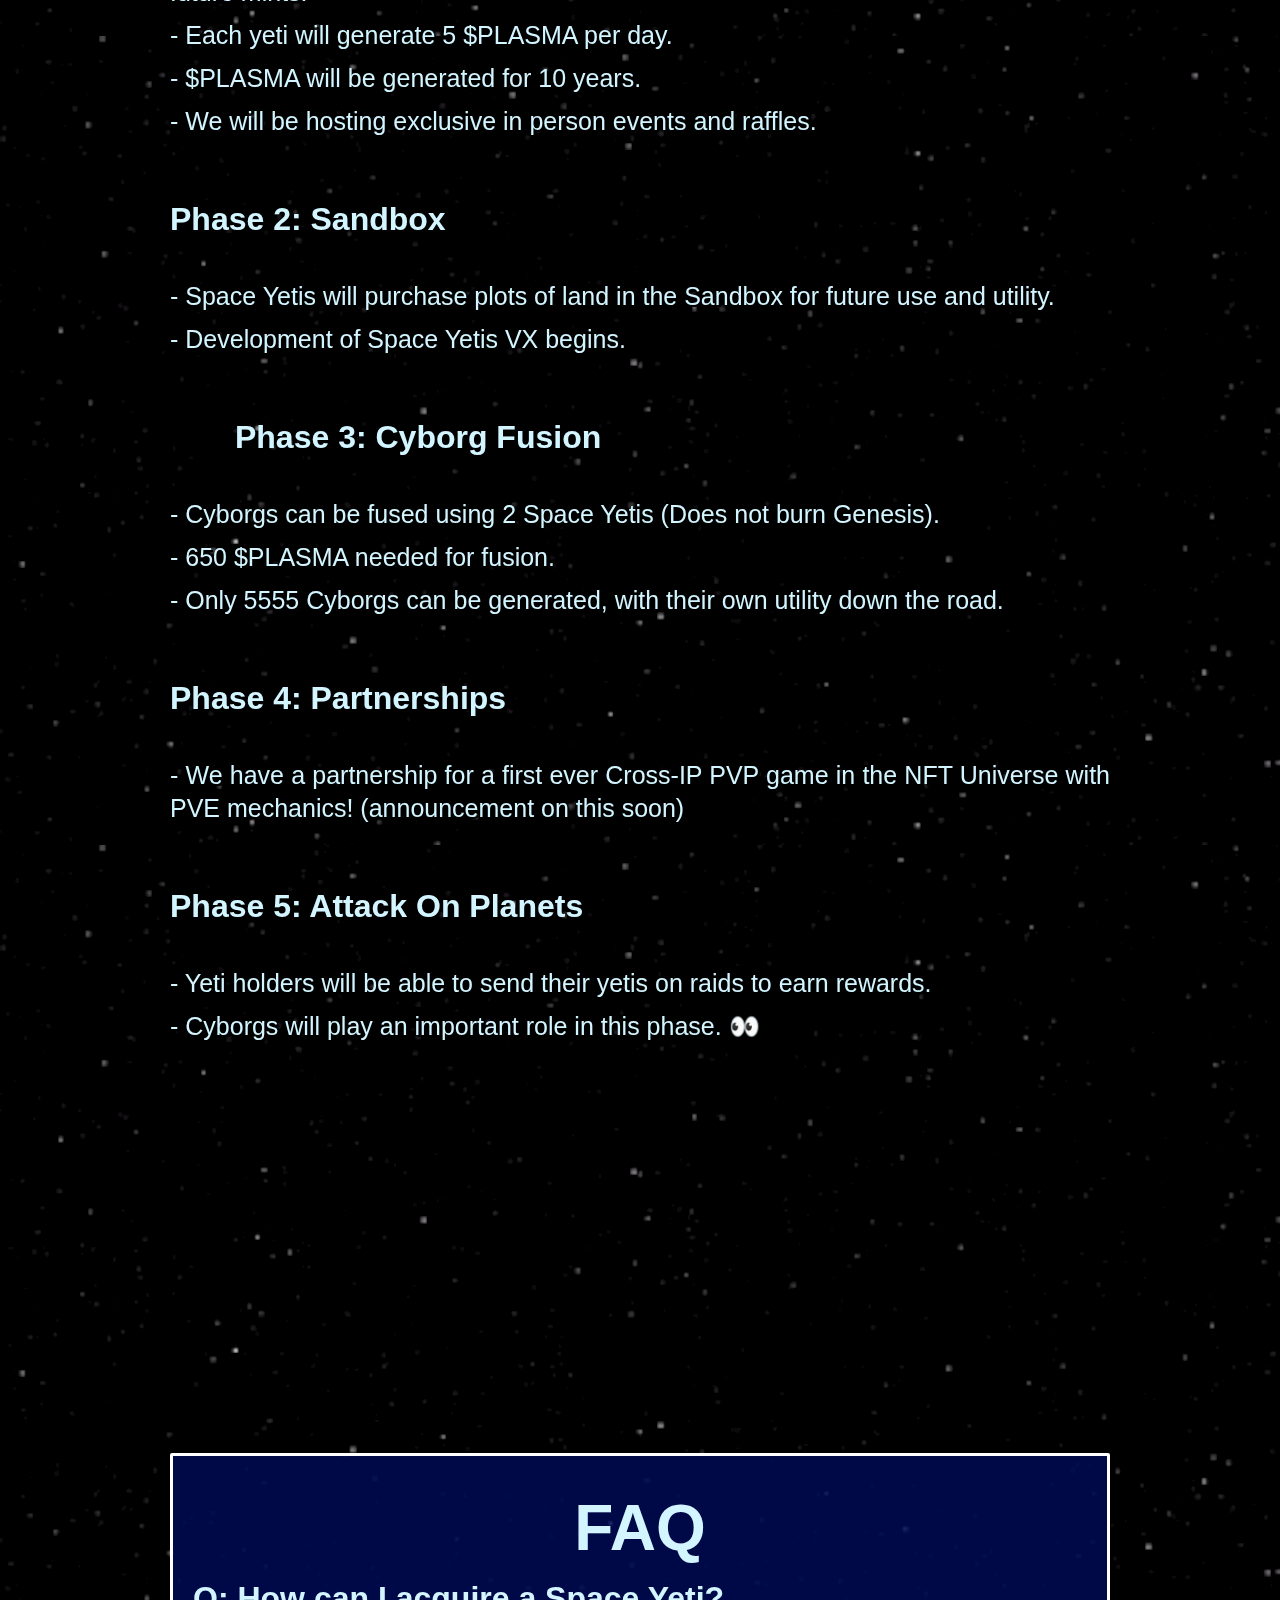
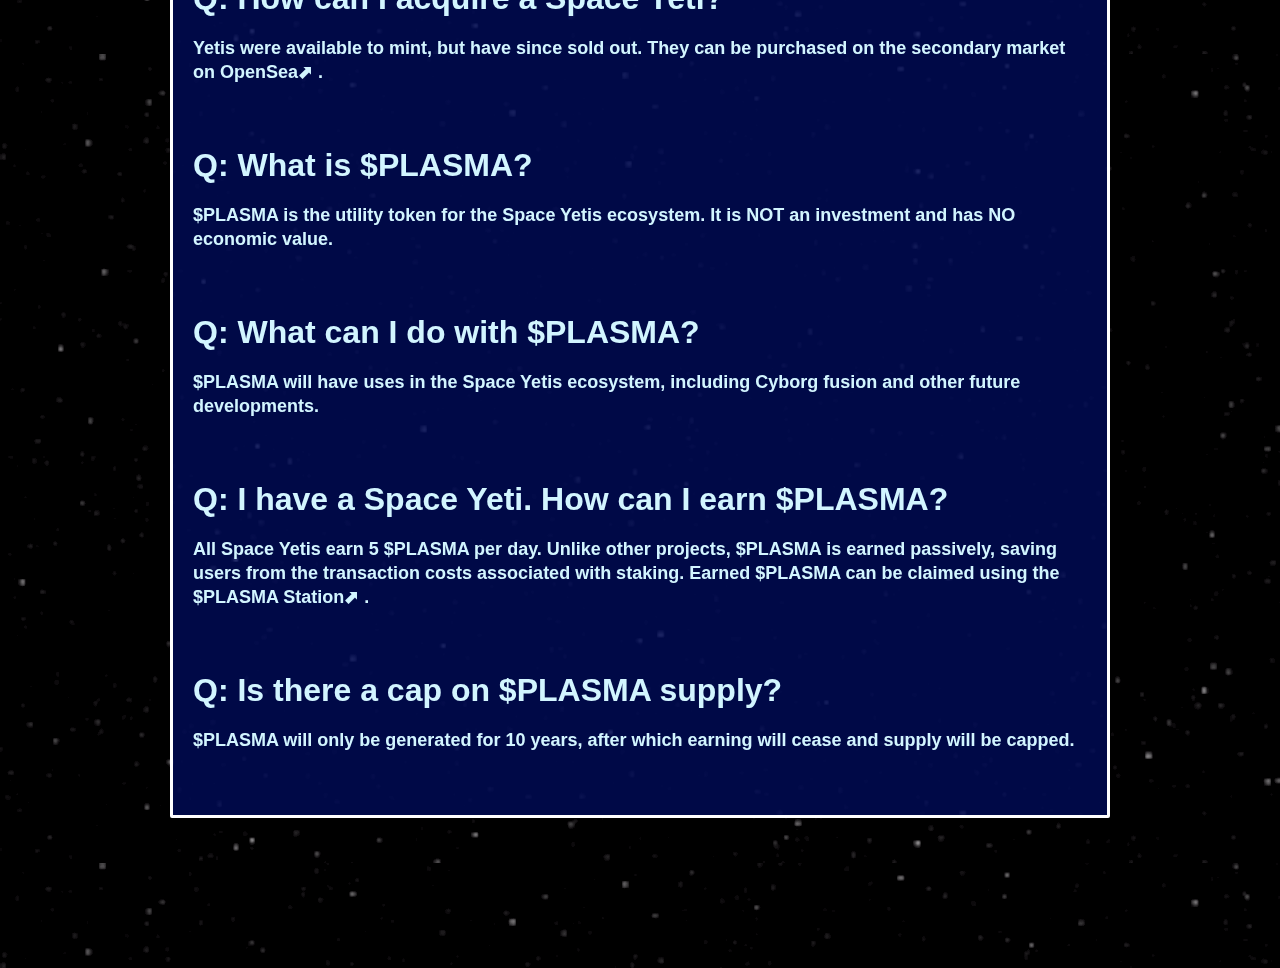
==== commit 502e4e15: "rm super yeti references" ====
--- a/index.html
+++ b/index.html
@@ -156,11 +156,11 @@
                   <p>- Space Yetis will purchase plots of land in the Sandbox for future use and utility.</p>
                   <p>- Development of Space Yetis VX begins.</p>
                   <br>
-                  <h2 class="body-heading"><span class="one">></span><span class="two">></span><span class="three">></span> Phase 3: Super Yeti Fusion - Cyborg</h2> 
-                  <br>
-                  <p>- Super Yeti fusion using 2 Space Yetis (Does not burn Genesis).</p>
+                  <h2 class="body-heading"><span class="one">></span><span class="two">></span><span class="three">></span> Phase 3: Cyborg Fusion</h2> 
+                  <br>
+                  <p>- Cyborgs can be fused using 2 Space Yetis (Does not burn Genesis).</p>
                   <p>- 650 $PLASMA needed for fusion.</p>
-                  <p>- Only 5555 Super Yetis can be generated, with their own utility down the road.</p>
+                  <p>- Only 5555 Cyborgs can be generated, with their own utility down the road.</p>
                   <br>
                   <h2 class="body-heading">Phase 4: Partnerships</h2>
                   <br>
@@ -169,7 +169,7 @@
                   <h2 class="body-heading">Phase 5: Attack On Planets</h2>
                   <br>
                   <p>- Yeti holders will be able to send their yetis on raids to earn rewards.</p>
-                  <p>- Super Yetis (Cyborgs) will play an important role in this phase. 👀</p>
+                  <p>- Cyborgs will play an important role in this phase. 👀</p>
                </div>
             </div>
          </div>
@@ -186,7 +186,7 @@
                <h4>$PLASMA is the utility token for the Space Yetis ecosystem. It is NOT an investment and has NO economic value.</h4>
                <br>
                <h2>Q: What can I do with $PLASMA?<h2>
-               <h4>$PLASMA will have uses in the Space Yetis ecosystem, including Super Yeti minting and other future developments.</h4>
+               <h4>$PLASMA will have uses in the Space Yetis ecosystem, including Cyborg fusion and other future developments.</h4>
                <br>
                <h2>Q: I have a Space Yeti. How can I earn $PLASMA?<h2>
                <h4>All Space Yetis earn 5 $PLASMA per day. Unlike other projects, $PLASMA is earned passively, saving users from the transaction costs associated with staking. Earned $PLASMA can be claimed using the <a href="plasma.html" target="_blank" class="link">$PLASMA Station⬈</a> .</h4>
--- a/css/index.css
+++ b/css/index.css
@@ -78,3 +78,6 @@
     }
   }
 
+  #team {
+      text-align: center;
+  }
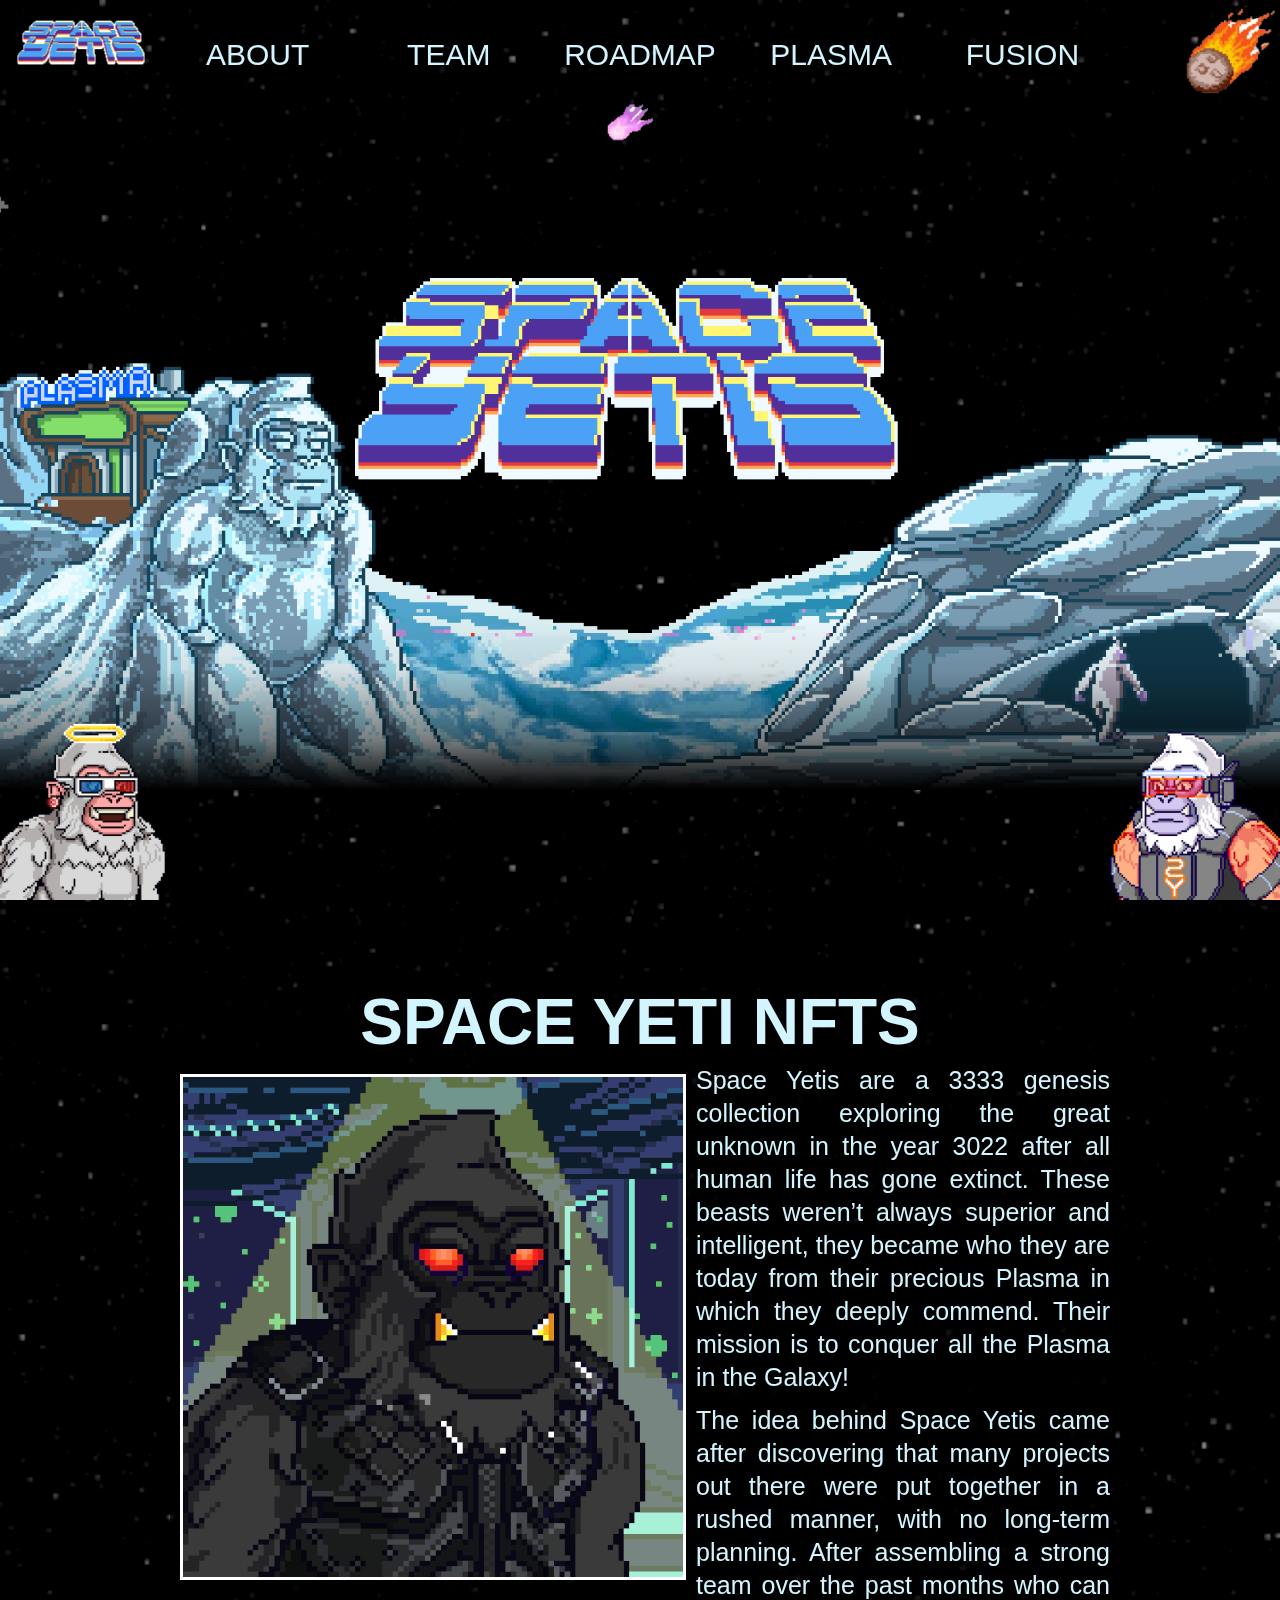
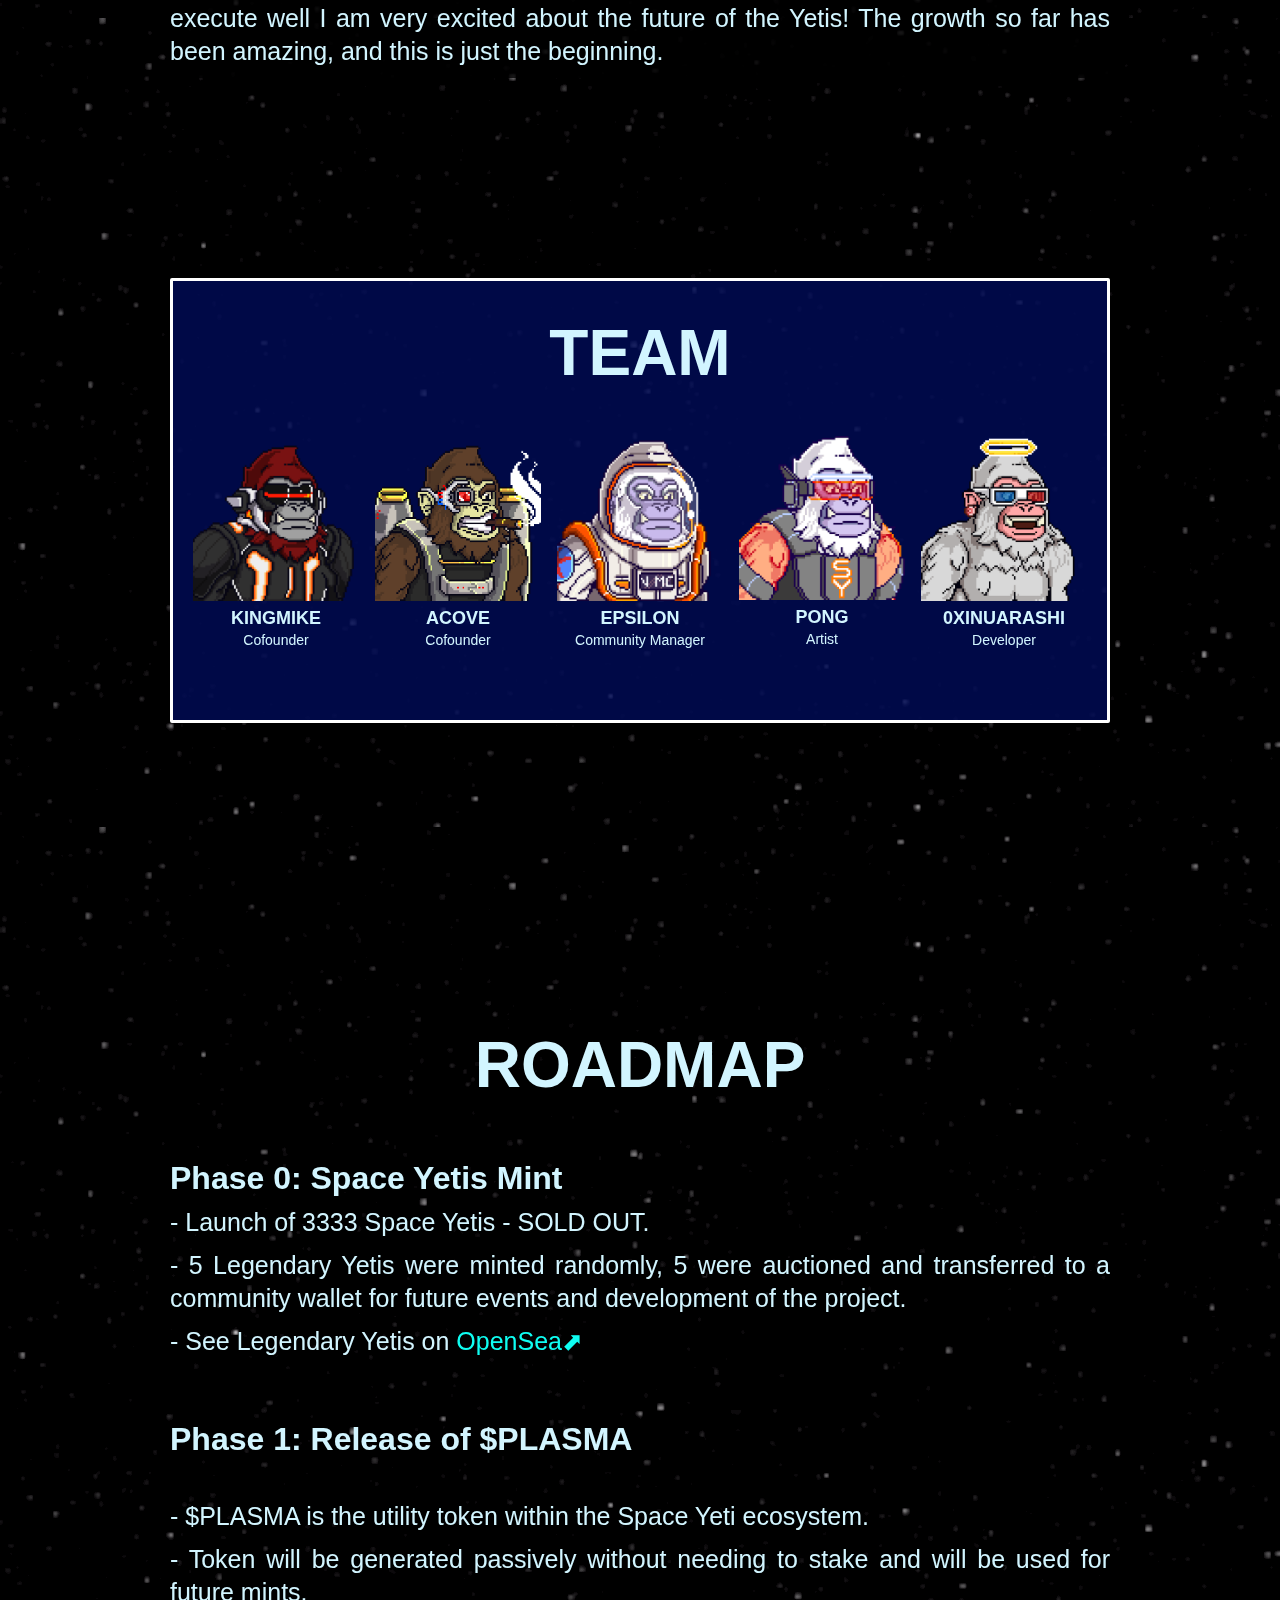
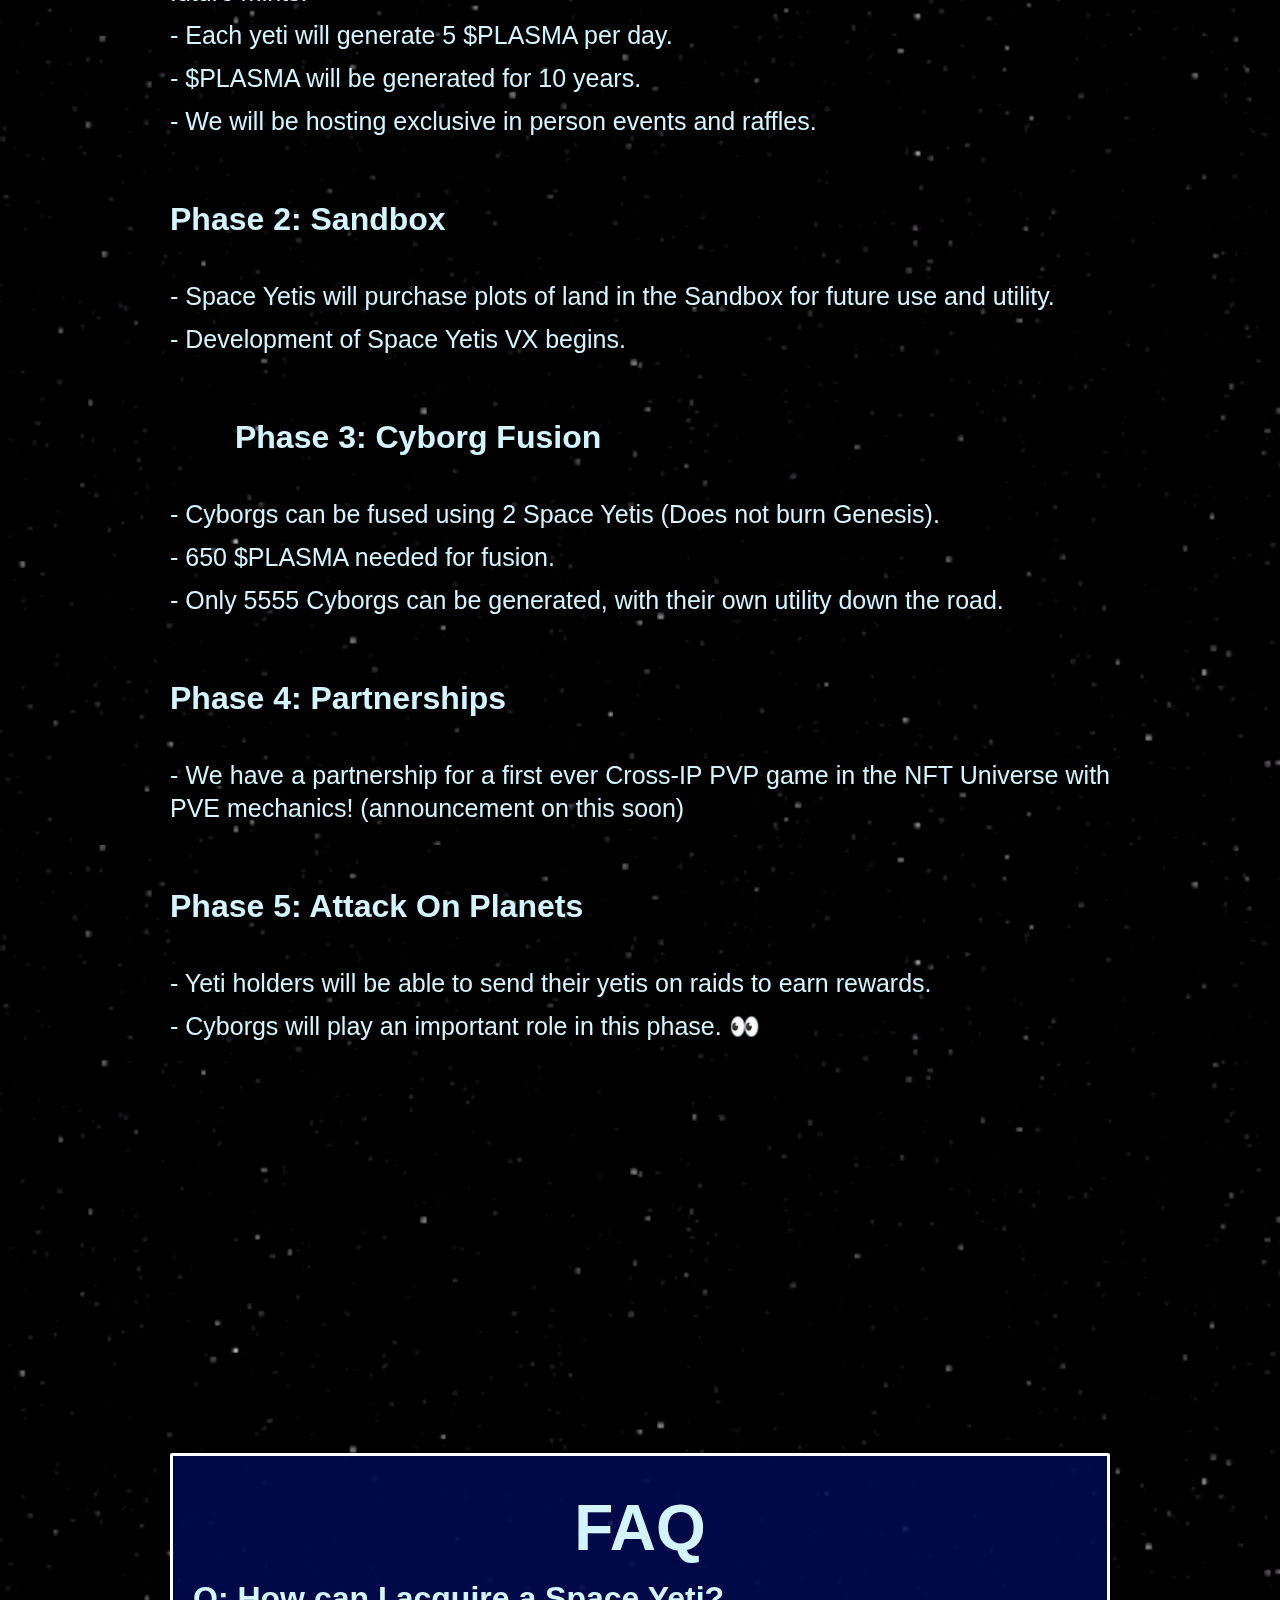
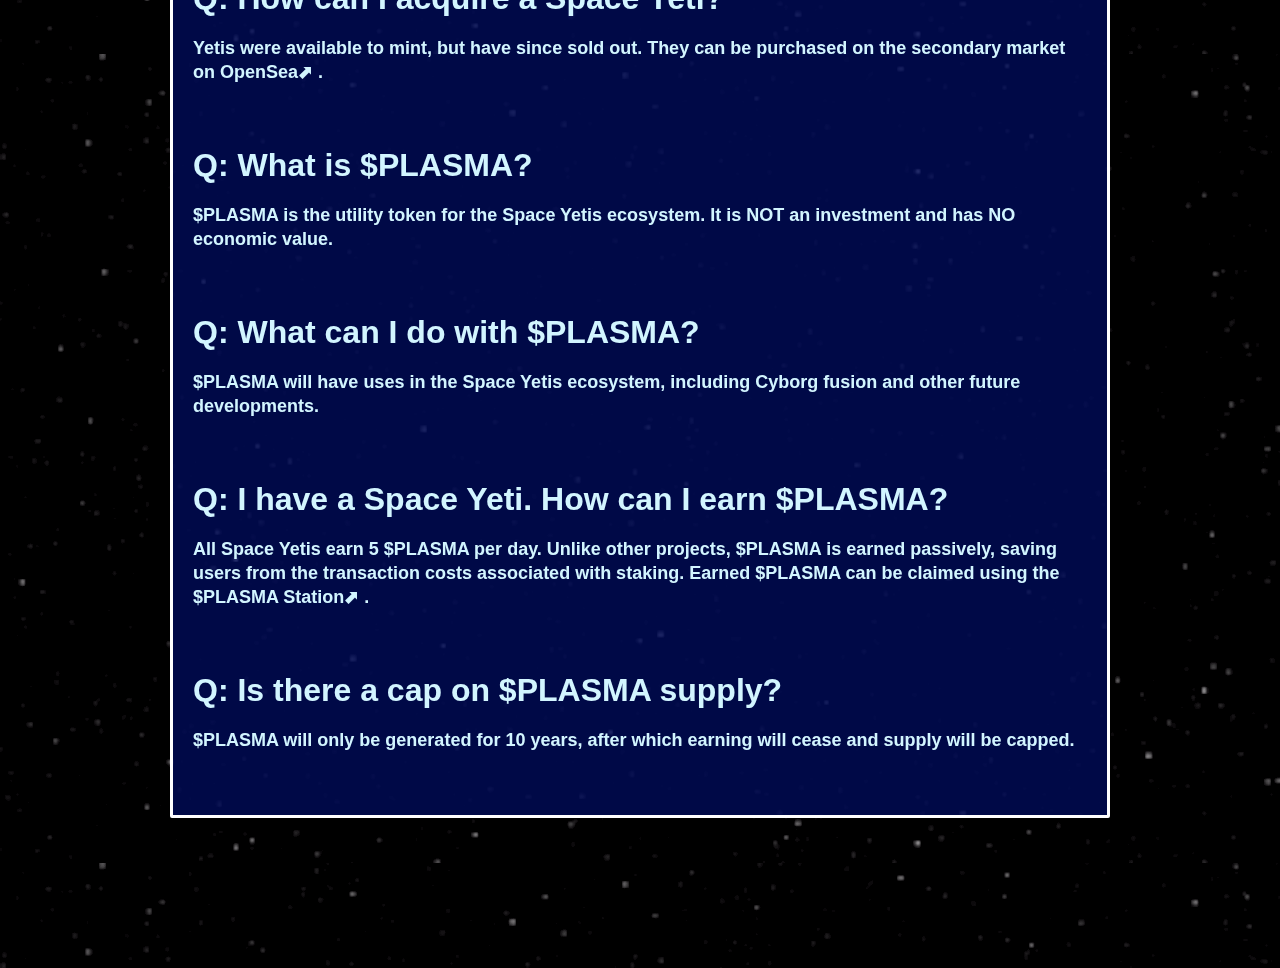
==== commit ee726135: "update links" ====
--- a/index.html
+++ b/index.html
@@ -204,7 +204,7 @@
                   <a href="https://twitter.com/SpaceYetisNFT" target="_blank" class="link w-inline-block">
                      <img src="images/twitter.png" loading="lazy" alt="">
                   </a>
-                  <a href="https://discord.gg/spaceyetis" target="_blank" class="link w-inline-block">
+                  <a href="https://discord.gg/spaceyetisnft" target="_blank" class="link w-inline-block">
                      <img src="images/discord.png" loading="lazy" alt="">
                   </a>
                   <a href="https://opensea.io/collection/space-yetis-official" target="_blank" class="link w-inline-block">
--- a/css/yetis.webflow.css
+++ b/css/yetis.webflow.css
@@ -332,6 +332,13 @@
 	line-height:  64px;
 	text-align: center;
 }
+#clear-button {
+	margin-bottom: 10px;
+}
+
+#clear-button:hover {
+	background-color: #f0fcff;
+}
 
 .grid-3 {
 	justify-items: center;
@@ -654,6 +661,12 @@
 
 @media screen and (max-width:991px) {
 
+	#clear-button {
+		width: 95%;
+		font-size: 2.5vh !important;
+		padding: 15px;
+	}
+
 	.hide-on-desktop {
         display: block !important;
     }
